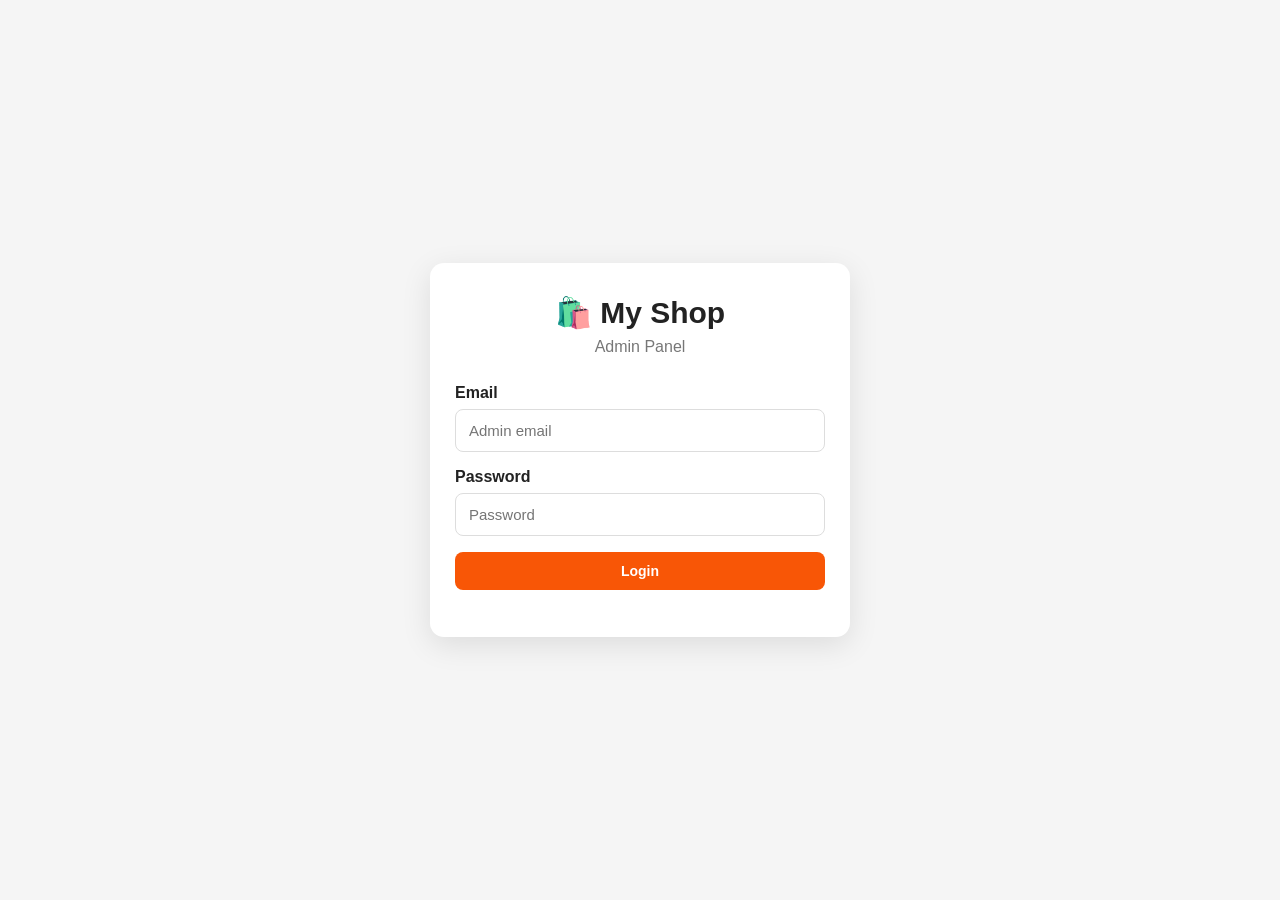
==== admin.html @ db5366f2 "Update admin.html" ====
<!DOCTYPE html>
<html lang="bn">
<head>
  <meta charset="UTF-8">

  <meta
    name="viewport"
    content="width=device-width, initial-scale=1.0"
  >

  <title>My Shop — Admin Panel</title>

  <link rel="stylesheet" href="style.css">

  <style>
    /* =====================================================
       ADMIN PANEL
       ===================================================== */

    body.admin-page {
      background: #f5f5f5;
      margin: 0;
    }

    .admin-login {
      min-height: 100vh;
      display: flex;
      align-items: center;
      justify-content: center;
      padding: 20px;
      background: #f5f5f5;
    }

    .login-card {
      width: 100%;
      max-width: 420px;
      background: #fff;
      border-radius: 14px;
      padding: 32px 25px;
      box-shadow: 0 8px 30px rgba(0,0,0,.10);
    }

    .login-logo {
      text-align: center;
      font-size: 30px;
      font-weight: 800;
      margin-bottom: 8px;
    }

    .login-subtitle {
      text-align: center;
      color: #777;
      margin-bottom: 28px;
    }

    .admin-field {
      margin-bottom: 16px;
    }

    .admin-field label {
      display: block;
      font-weight: 600;
      margin-bottom: 7px;
    }

    .admin-field input,
    .admin-field textarea,
    .admin-field select {
      width: 100%;
      box-sizing: border-box;
      padding: 12px 13px;
      border: 1px solid #ddd;
      border-radius: 8px;
      font-size: 15px;
      outline: none;
      background: #fff;
    }

    .admin-field textarea {
      min-height: 100px;
      resize: vertical;
    }

    .admin-field input:focus,
    .admin-field textarea:focus,
    .admin-field select:focus {
      border-color: #f85606;
    }

    .admin-btn {
      border: 0;
      border-radius: 8px;
      padding: 11px 17px;
      cursor: pointer;
      font-size: 14px;
      font-weight: 700;
    }

    .admin-btn-primary {
      background: #f85606;
      color: #fff;
    }

    .admin-btn-primary:hover {
      background: #df4900;
    }

    .admin-btn-secondary {
      background: #eee;
      color: #333;
    }

    .admin-btn-danger {
      background: #ffe5e5;
      color: #d00;
    }

    .admin-btn-success {
      background: #e4f8e8;
      color: #16843a;
    }

    .login-message {
      margin-top: 15px;
      text-align: center;
      color: #d00;
      font-size: 14px;
    }

    /* Dashboard */

    .admin-dashboard {
      display: none;
      min-height: 100vh;
    }

    .admin-header {
      height: 64px;
      background: #fff;
      border-bottom: 1px solid #e8e8e8;
      display: flex;
      align-items: center;
      justify-content: space-between;
      padding: 0 22px;
      position: sticky;
      top: 0;
      z-index: 100;
    }

    .admin-brand {
      font-size: 22px;
      font-weight: 800;
    }

    .admin-header-right {
      display: flex;
      align-items: center;
      gap: 12px;
    }

    .admin-user-email {
      font-size: 13px;
      color: #777;
    }

    .admin-layout {
      display: flex;
      min-height: calc(100vh - 64px);
    }

    .admin-sidebar {
      width: 235px;
      background: #fff;
      border-right: 1px solid #e8e8e8;
      padding: 18px 12px;
      box-sizing: border-box;
      flex-shrink: 0;
    }

    .admin-nav-btn {
      width: 100%;
      border: 0;
      background: transparent;
      text-align: left;
      padding: 13px 14px;
      border-radius: 8px;
      cursor: pointer;
      margin-bottom: 5px;
      font-size: 14px;
      font-weight: 600;
      color: #444;
    }

    .admin-nav-btn:hover,
    .admin-nav-btn.active {
      background: #fff1e9;
      color: #f85606;
    }

    .admin-main {
      flex: 1;
      padding: 24px;
      min-width: 0;
    }

    .admin-section {
      display: none;
    }

    .admin-section.active {
      display: block;
    }

    .admin-page-title {
      margin: 0 0 5px;
      font-size: 25px;
    }

    .admin-page-subtitle {
      margin: 0 0 22px;
      color: #777;
      font-size: 14px;
    }

    /* Stats */

    .admin-stats {
      display: grid;
      grid-template-columns: repeat(4, 1fr);
      gap: 15px;
      margin-bottom: 25px;
    }

    .admin-stat {
      background: #fff;
      padding: 20px;
      border-radius: 12px;
      border: 1px solid #eee;
    }

    .admin-stat-label {
      color: #777;
      font-size: 13px;
      margin-bottom: 8px;
    }

    .admin-stat-value {
      font-size: 27px;
      font-weight: 800;
    }

    /* Cards */

    .admin-card {
      background: #fff;
      border-radius: 12px;
      border: 1px solid #eee;
      padding: 20px;
      margin-bottom: 20px;
    }

    .admin-card-title {
      margin: 0 0 18px;
      font-size: 18px;
    }

    /* Add Product */

    .product-form-grid {
      display: grid;
      grid-template-columns: 1fr 1fr;
      gap: 16px;
    }

    .full-field {
      grid-column: 1 / -1;
    }

    .image-preview {
      margin-top: 10px;
      width: 150px;
      height: 150px;
      border-radius: 10px;
      overflow: hidden;
      background: #f5f5f5;
      display: none;
    }

    .image-preview img {
      width: 100%;
      height: 100%;
      object-fit: cover;
    }

    /* Variants */

    .variants-header {
      display: flex;
      align-items: center;
      justify-content: space-between;
      gap: 10px;
      margin-bottom: 15px;
    }

    .variant-box {
      border: 1px solid #ddd;
      border-radius: 10px;
      padding: 16px;
      margin-bottom: 15px;
      background: #fafafa;
    }

    .variant-top {
      display: flex;
      align-items: center;
      justify-content: space-between;
      gap: 10px;
      margin-bottom: 15px;
    }

    .variant-title {
      font-weight: 800;
      font-size: 15px;
    }

    .variant-fields {
      display: grid;
      grid-template-columns: 1fr 1fr;
      gap: 12px;
    }

    .size-list {
      margin-top: 15px;
    }

    .size-row {
      display: grid;
      grid-template-columns: 1fr 1fr 1fr auto;
      gap: 8px;
      margin-bottom: 9px;
      align-items: center;
    }

    .size-row input {
      width: 100%;
      box-sizing: border-box;
      padding: 10px;
      border: 1px solid #ddd;
      border-radius: 7px;
      outline: none;
    }

    .add-size-btn {
      margin-top: 5px;
    }

    /* Products */

    .product-admin-list {
      display: grid;
      gap: 12px;
    }

    .admin-product-row {
      background: #fff;
      border: 1px solid #eee;
      border-radius: 10px;
      padding: 12px;
      display: flex;
      align-items: center;
      gap: 14px;
    }

    .admin-product-image {
      width: 72px;
      height: 72px;
      border-radius: 8px;
      object-fit: cover;
      background: #f5f5f5;
      flex-shrink: 0;
    }

    .admin-product-info {
      flex: 1;
      min-width: 0;
    }

    .admin-product-name {
      font-weight: 700;
      margin-bottom: 5px;
    }

    .admin-product-meta {
      color: #777;
      font-size: 13px;
      line-height: 1.6;
    }

    .admin-product-actions {
      display: flex;
      gap: 7px;
      flex-wrap: wrap;
    }

    /* Orders */

    .order-filter-bar {
      display: flex;
      gap: 8px;
      flex-wrap: wrap;
      margin-bottom: 18px;
    }

    .order-filter-btn {
      border: 1px solid #ddd;
      background: #fff;
      border-radius: 20px;
      padding: 8px 15px;
      cursor: pointer;
      font-size: 13px;
      font-weight: 600;
    }

    .order-filter-btn.active {
      background: #f85606;
      color: #fff;
      border-color: #f85606;
    }

    .orders-list {
      display: grid;
      gap: 14px;
    }

    .order-card {
      background: #fff;
      border: 1px solid #eee;
      border-radius: 12px;
      padding: 18px;
    }

    .order-card-top {
      display: flex;
      align-items: flex-start;
      justify-content: space-between;
      gap: 15px;
      margin-bottom: 12px;
    }

    .order-id {
      font-weight: 800;
    }

    .order-date {
      color: #888;
      font-size: 12px;
      margin-top: 4px;
    }

    .order-status {
      border-radius: 20px;
      padding: 6px 10px;
      font-size: 12px;
      font-weight: 700;
    }

    .order-status.pending {
      background: #fff3cd;
      color: #856404;
    }

    .order-status.completed {
      background: #dff6e5;
      color: #18783b;
    }

    .order-grid {
      display: grid;
      grid-template-columns: repeat(2, 1fr);
      gap: 8px 20px;
      font-size: 14px;
    }

    .order-field strong {
      display: inline-block;
      min-width: 95px;
    }

    .order-bottom {
      margin-top: 15px;
      padding-top: 13px;
      border-top: 1px solid #eee;
      display: flex;
      align-items: center;
      justify-content: space-between;
      gap: 10px;
    }

    .order-total {
      font-size: 18px;
      font-weight: 800;
    }

    /* Empty / Loading */

    .admin-empty,
    .admin-loading {
      text-align: center;
      padding: 35px 15px;
      color: #777;
    }

    .admin-alert {
      padding: 12px 14px;
      border-radius: 8px;
      margin-bottom: 15px;
      font-size: 14px;
      display: none;
    }

    .admin-alert.success {
      background: #e7f7eb;
      color: #176d32;
    }

    .admin-alert.error {
      background: #ffe8e8;
      color: #a00000;
    }

    /* Mobile */

    @media (max-width: 900px) {

      .admin-stats {
        grid-template-columns: repeat(2, 1fr);
      }

      .admin-sidebar {
        width: 190px;
      }

      .product-form-grid {
        grid-template-columns: 1fr;
      }

      .full-field {
        grid-column: auto;
      }

      .size-row {
        grid-template-columns: 1fr 1fr;
      }

    }

    @media (max-width: 650px) {

      .admin-header {
        padding: 0 13px;
      }

      .admin-brand {
        font-size: 18px;
      }

      .admin-user-email {
        display: none;
      }

      .admin-layout {
        display: block;
      }

      .admin-sidebar {
        width: 100%;
        border-right: 0;
        border-bottom: 1px solid #eee;
        padding: 8px;
        display: flex;
        overflow-x: auto;
        gap: 5px;
      }

      .admin-nav-btn {
        width: auto;
        white-space: nowrap;
        margin: 0;
      }

      .admin-main {
        padding: 15px;
      }

      .admin-stats {
        grid-template-columns: 1fr 1fr;
        gap: 9px;
      }

      .admin-stat {
        padding: 14px;
      }

      .admin-stat-value {
        font-size: 22px;
      }

      .admin-product-row {
        align-items: flex-start;
        flex-wrap: wrap;
      }

      .admin-product-actions {
        width: 100%;
      }

      .order-grid {
        grid-template-columns: 1fr;
      }

      .order-card-top {
        flex-direction: column;
      }

      .variant-fields {
        grid-template-columns: 1fr;
      }

      .size-row {
        grid-template-columns: 1fr 1fr;
      }

      .size-row button {
        grid-column: 1 / -1;
      }

    }
  </style>
</head>

<body class="admin-page">

  <!-- =====================================================
       LOGIN
       ===================================================== -->

  <section id="adminLogin" class="admin-login">

    <div class="login-card">

      <div class="login-logo">
        🛍️ My Shop
      </div>

      <div class="login-subtitle">
        Admin Panel
      </div>

      <form id="loginForm">

        <div class="admin-field">
          <label for="loginEmail">
            Email
          </label>

          <input
            type="email"
            id="loginEmail"
            placeholder="Admin email"
            required
            autocomplete="email"
          >
        </div>

        <div class="admin-field">
          <label for="loginPassword">
            Password
          </label>

          <input
            type="password"
            id="loginPassword"
            placeholder="Password"
            required
            autocomplete="current-password"
          >
        </div>

        <button
          type="submit"
          class="admin-btn admin-btn-primary"
          style="width:100%;"
          id="loginButton"
        >
          Login
        </button>

      </form>

      <div
        id="loginMessage"
        class="login-message"
      ></div>

    </div>

  </section>


  <!-- =====================================================
       ADMIN DASHBOARD
       ===================================================== -->

  <section
    id="adminDashboard"
    class="admin-dashboard"
  >

    <!-- Header -->

    <header class="admin-header">

      <div class="admin-brand">
        🛍️ My Shop Admin
      </div>

      <div class="admin-header-right">

        <span
          id="adminUserEmail"
          class="admin-user-email"
        ></span>

        <button
          id="logoutButton"
          class="admin-btn admin-btn-secondary"
        >
          Logout
        </button>

      </div>

    </header>


    <div class="admin-layout">

      <!-- Sidebar -->

      <aside class="admin-sidebar">

        <button
          class="admin-nav-btn active"
          data-section="dashboardSection"
        >
          📊 Dashboard
        </button>

        <button
          class="admin-nav-btn"
          data-section="addProductSection"
        >
          ➕ Add Product
        </button>

        <button
          class="admin-nav-btn"
          data-section="productsSectionAdmin"
        >
          📦 Products
        </button>

        <button
          class="admin-nav-btn"
          data-section="ordersSectionAdmin"
        >
          🛒 Orders
        </button>

      </aside>


      <!-- Main -->

      <main class="admin-main">

        <!-- =================================================
             DASHBOARD
             ================================================= -->

        <section
          id="dashboardSection"
          class="admin-section active"
        >

          <h1 class="admin-page-title">
            Dashboard
          </h1>

          <p class="admin-page-subtitle">
            আপনার shop-এর overview
          </p>


          <div class="admin-stats">

            <div class="admin-stat">

              <div class="admin-stat-label">
                Total Products
              </div>

              <div
                id="statProducts"
                class="admin-stat-value"
              >
                0
              </div>

            </div>


            <div class="admin-stat">

              <div class="admin-stat-label">
                Total Stock
              </div>

              <div
                id="statStock"
                class="admin-stat-value"
              >
                0
              </div>

            </div>


            <div class="admin-stat">

              <div class="admin-stat-label">
                Pending Orders
              </div>

              <div
                id="statPendingOrders"
                class="admin-stat-value"
              >
                0
              </div>

            </div>


            <div class="admin-stat">

              <div class="admin-stat-label">
                Completed Orders
              </div>

              <div
                id="statCompletedOrders"
                class="admin-stat-value"
              >
                0
              </div>

            </div>

          </div>


          <div class="admin-card">

            <h2 class="admin-card-title">
              Quick Actions
            </h2>

            <div style="display:flex;gap:10px;flex-wrap:wrap;">

              <button
                class="admin-btn admin-btn-primary"
                data-open-section="addProductSection"
              >
                ➕ Add New Product
              </button>

              <button
                class="admin-btn admin-btn-secondary"
                data-open-section="ordersSectionAdmin"
              >
                🛒 View Orders
              </button>

              <button
                class="admin-btn admin-btn-secondary"
                data-open-section="productsSectionAdmin"
              >
                📦 View Products
              </button>

            </div>

          </div>

        </section>


        <!-- =================================================
             ADD PRODUCT
             ================================================= -->

        <section
          id="addProductSection"
          class="admin-section"
        >

          <h1 class="admin-page-title">
            Add New Product
          </h1>

          <p class="admin-page-subtitle">
            নতুন product, variant, size, price এবং stock যোগ করুন
          </p>


          <div
            id="productFormAlert"
            class="admin-alert"
          ></div>


          <form id="productForm">

            <div class="admin-card">

              <h2 class="admin-card-title">
                Product Information
              </h2>

              <div class="product-form-grid">

                <div class="admin-field">

                  <label for="productNameAdmin">
                    Product Name *
                  </label>

                  <input
                    type="text"
                    id="productNameAdmin"
                    placeholder="যেমন: Premium T-Shirt"
                    required
                  >

                </div>


                <div class="admin-field">

                  <label for="basePriceAdmin">
                    Base Price
                  </label>

                  <input
                    type="number"
                    id="basePriceAdmin"
                    min="0"
                    step="0.01"
                    placeholder="যেমন: 500"
                  >

                </div>


                <div class="admin-field full-field">

                  <label for="descriptionAdmin">
                    Description
                  </label>

                  <textarea
                    id="descriptionAdmin"
                    placeholder="Product সম্পর্কে বিস্তারিত লিখুন..."
                  ></textarea>

                </div>


                <div class="admin-field full-field">

                  <label for="mainImageAdmin">
                    Main Product Image *
                  </label>

                  <input
                    type="file"
                    id="mainImageAdmin"
                    accept="image/*"
                    required
                  >

                  <div
                    id="mainImagePreview"
                    class="image-preview"
                  >
                    <img
                      id="mainImagePreviewImg"
                      src=""
                      alt="Preview"
                    >
                  </div>

                </div>

              </div>

            </div>


            <!-- Variants -->

            <div class="admin-card">

              <div class="variants-header">

                <h2 class="admin-card-title" style="margin:0;">
                  Product Variants
                </h2>

                <button
                  type="button"
                  id="addVariantButton"
                  class="admin-btn admin-btn-primary"
                >
                  + Add Variant
                </button>

              </div>

              <div
                id="variantsContainer"
              ></div>

            </div>


            <!-- Save -->

            <div class="admin-card">

              <div
                style="
                  display:flex;
                  justify-content:flex-end;
                  gap:10px;
                  flex-wrap:wrap;
                "
              >

                <button
                  type="button"
                  id="resetProductButton"
                  class="admin-btn admin-btn-secondary"
                >
                  Reset
                </button>

                <button
                  type="submit"
                  id="saveProductButton"
                  class="admin-btn admin-btn-primary"
                >
                  💾 Save Product
                </button>

              </div>

            </div>

          </form>

        </section>


        <!-- =================================================
             PRODUCTS
             ================================================= -->

        <section
          id="productsSectionAdmin"
          class="admin-section"
        >

          <h1 class="admin-page-title">
            Products
          </h1>

          <p class="admin-page-subtitle">
            আপনার সব product এবং stock
          </p>


          <div class="admin-card">

            <div
              id="adminProductsList"
              class="product-admin-list"
            >
              <div class="admin-loading">
                Loading products...
              </div>
            </div>

          </div>

        </section>


        <!-- =================================================
             ORDERS
             ================================================= -->

        <section
          id="ordersSectionAdmin"
          class="admin-section"
        >

          <h1 class="admin-page-title">
            Orders
          </h1>

          <p class="admin-page-subtitle">
            Customer orders manage করুন
          </p>


          <div class="order-filter-bar">

            <button
              class="order-filter-btn active"
              data-order-filter="all"
            >
              All
            </button>

            <button
              class="order-filter-btn"
              data-order-filter="pending"
            >
              ⏳ Pending
            </button>

            <button
              class="order-filter-btn"
              data-order-filter="completed"
            >
              ✅ Completed
            </button>

          </div>


          <div
            id="adminOrdersList"
            class="orders-list"
          >
            <div class="admin-loading">
              Loading orders...
            </div>
          </div>

        </section>

      </main>

    </div>

  </section>


  <!-- =====================================================
       SUPABASE
       ===================================================== -->

  <script src="https://cdn.jsdelivr.net/npm/@supabase/supabase-js@2"></script>

  <script src="config.js"></script>

  <script src="admin.js"></script>

</body>
</html>
---- style.css ----
* {
  margin: 0;
  padding: 0;
  box-sizing: border-box;
}

:root {
  --primary: #f85606;
  --primary-dark: #d94300;
  --orange-light: #fff1e8;
  --text: #222;
  --muted: #757575;
  --border: #e5e5e5;
  --bg: #f5f5f5;
  --white: #fff;
  --green: #00a650;
}

html {
  scroll-behavior: smooth;
}

body {
  font-family: Arial, Helvetica, sans-serif;
  background: var(--bg);
  color: var(--text);
  padding-bottom: 0;
}

button,
input,
textarea {
  font-family: inherit;
}

button {
  cursor: pointer;
}

a {
  color: inherit;
  text-decoration: none;
}

.container {
  width: min(1200px, calc(100% - 30px));
  margin: 0 auto;
}

/* =========================================
   TOP BAR
========================================= */

.top-bar {
  background: #f85606;
  color: #fff;
  font-size: 12px;
}

.top-bar-inner {
  min-height: 32px;
  display: flex;
  align-items: center;
  justify-content: space-between;
  gap: 15px;
}

.top-links {
  display: flex;
  align-items: center;
  gap: 22px;
}

.top-links a {
  opacity: .95;
}

.top-links a:hover {
  text-decoration: underline;
}

.top-right {
  opacity: .95;
}

/* =========================================
   MAIN HEADER
========================================= */

.main-header {
  background: var(--primary);
  color: #fff;
  padding: 14px 0;
}

.header-inner {
  display: grid;
  grid-template-columns: 190px 1fr 65px;
  align-items: center;
  gap: 20px;
}

.logo {
  display: flex;
  align-items: center;
  gap: 9px;
  color: #fff;
}

.logo-icon {
  font-size: 30px;
}

.logo-text {
  font-size: 25px;
  font-weight: 800;
  letter-spacing: -.5px;
}

.search-box {
  height: 46px;
  background: #fff;
  border-radius: 4px;
  display: flex;
  overflow: hidden;
  box-shadow: 0 1px 3px rgba(0,0,0,.15);
}

.search-box input {
  flex: 1;
  border: 0;
  outline: 0;
  padding: 0 17px;
  font-size: 14px;
  color: #333;
}

.search-box input::placeholder {
  color: #aaa;
}

.search-box button {
  width: 55px;
  border: 0;
  background: #ffe1d2;
  color: var(--primary);
  font-size: 19px;
}

.cart-button {
  position: relative;
  border: 0;
  background: transparent;
  color: #fff;
  width: 50px;
  height: 50px;
  font-size: 27px;
}

.cart-count {
  position: absolute;
  top: 1px;
  right: 0;
  min-width: 19px;
  height: 19px;
  padding: 0 5px;
  background: #fff;
  color: var(--primary);
  border-radius: 20px;
  font-size: 11px;
  font-weight: 800;
  display: flex;
  align-items: center;
  justify-content: center;
}

/* =========================================
   CATEGORY NAV
========================================= */

.category-nav {
  background: #fff;
  border-bottom: 1px solid var(--border);
}

.category-nav-inner {
  min-height: 44px;
  display: flex;
  align-items: center;
  gap: 25px;
}

.category-menu-button {
  border: 0;
  background: transparent;
  color: #333;
  font-weight: 700;
  display: flex;
  align-items: center;
  gap: 8px;
}

.category-list {
  display: flex;
  align-items: center;
  gap: 25px;
  overflow-x: auto;
  white-space: nowrap;
}

.category-list::-webkit-scrollbar {
  display: none;
}

.category-list a {
  color: #555;
  font-size: 13px;
}

.category-list a:hover {
  color: var(--primary);
}

/* =========================================
   HERO
========================================= */

.hero-section {
  padding: 18px 0 5px;
}

.hero-grid {
  display: grid;
  grid-template-columns: 225px 1fr;
  gap: 15px;
}

.hero-categories {
  background: #fff;
  border-radius: 3px;
  overflow: hidden;
}

.hero-categories-title {
  padding: 14px 16px;
  font-size: 15px;
  font-weight: 700;
  border-bottom: 1px solid var(--border);
}

.hero-category-list {
  padding: 5px 0;
}

.hero-category-item {
  display: block;
  padding: 9px 16px;
  font-size: 13px;
  color: #555;
}

.hero-category-item:hover {
  color: var(--primary);
  background: #fff5f0;
}

.hero-banner {
  min-height: 300px;
  border-radius: 4px;
  overflow: hidden;
  background:
    linear-gradient(115deg, #ff7a18, #f85606 50%, #ffb347);
  color: #fff;
  display: flex;
  align-items: center;
  justify-content: space-between;
  padding: 40px 65px;
  position: relative;
}

.hero-banner-content {
  position: relative;
  z-index: 2;
}

.banner-small-text {
  display: block;
  font-size: 18px;
  margin-bottom: 8px;
  opacity: .9;
}

.hero-banner h1 {
  font-size: 52px;
  line-height: 1;
  margin-bottom: 13px;
}

.hero-banner p {
  font-size: 18px;
  margin-bottom: 25px;
}

.shop-now-button {
  border: 0;
  background: #fff;
  color: var(--primary);
  padding: 12px 25px;
  border-radius: 3px;
  font-weight: 800;
}

.shop-now-button:hover {
  background: #fff5ef;
}

.hero-decoration {
  font-size: 130px;
  opacity: .95;
  transform: rotate(-8deg);
  user-select: none;
}

/* =========================================
   SECTIONS
========================================= */

.section {
  padding: 20px 0;
}

.section-header {
  background: #fff;
  min-height: 55px;
  padding: 0 18px;
  display: flex;
  align-items: center;
  justify-content: space-between;
  margin-bottom: 12px;
}

.section-title-wrap {
  display: flex;
  align-items: center;
  gap: 10px;
}

.section-accent {
  width: 4px;
  height: 23px;
  background: var(--primary);
  border-radius: 3px;
}

.section-header h2 {
  font-size: 21px;
  font-weight: 600;
}

.view-all {
  color: var(--primary);
  font-size: 13px;
  font-weight: 600;
}

/* =========================================
   FLASH SALE
========================================= */

.flash-sale-products {
  display: grid;
  grid-template-columns: repeat(5, 1fr);
  gap: 10px;
}

.flash-sale-products .product-card {
  min-width: 0;
}

/* =========================================
   CATEGORY CARDS
========================================= */

.category-cards {
  display: grid;
  grid-template-columns: repeat(8, 1fr);
  background: #fff;
  border: 1px solid var(--border);
}

.category-card {
  min-height: 115px;
  border-right: 1px solid var(--border);
  border-bottom: 1px solid var(--border);
  background: #fff;
  display: flex;
  flex-direction: column;
  align-items: center;
  justify-content: center;
  padding: 10px;
  text-align: center;
  transition: .15s;
}

.category-card:hover {
  box-shadow: inset 0 0 0 1px var(--primary);
  color: var(--primary);
}

.category-card-icon {
  width: 58px;
  height: 58px;
  border-radius: 50%;
  background: var(--orange-light);
  display: flex;
  align-items: center;
  justify-content: center;
  font-size: 27px;
  margin-bottom: 9px;
}

.category-card span {
  font-size: 12px;
}

/* =========================================
   PRODUCTS
========================================= */

.products-section {
  padding-bottom: 60px;
}

.search-result-info {
  color: var(--muted);
  font-size: 13px;
  margin: -3px 0 10px;
}

.product-grid {
  display: grid;
  grid-template-columns: repeat(5, 1fr);
  gap: 10px;
}

.product-card {
  background: #fff;
  min-width: 0;
  overflow: hidden;
  transition: .18s;
  border: 1px solid transparent;
}

.product-card:hover {
  transform: translateY(-2px);
  border-color: #ddd;
  box-shadow: 0 3px 12px rgba(0,0,0,.08);
}

.product-image-wrap {
  position: relative;
  width: 100%;
  aspect-ratio: 1 / 1;
  background: #f7f7f7;
}

.product-image {
  width: 100%;
  height: 100%;
  object-fit: cover;
  display: block;
}

.product-badge {
  position: absolute;
  left: 7px;
  top: 7px;
  background: var(--primary);
  color: #fff;
  padding: 3px 6px;
  border-radius: 2px;
  font-size: 10px;
  font-weight: 700;
}

.product-content {
  padding: 10px;
}

.product-name {
  font-size: 13px;
  line-height: 1.45;
  height: 38px;
  overflow: hidden;
  margin-bottom: 6px;
}

.product-price {
  color: var(--primary);
  font-size: 18px;
  font-weight: 700;
  margin-bottom: 4px;
}

.product-old-price {
  color: #999;
  font-size: 11px;
  text-decoration: line-through;
  margin-left: 5px;
}

.product-meta {
  display: flex;
  justify-content: space-between;
  align-items: center;
  color: #999;
  font-size: 11px;
  margin-bottom: 8px;
}

.product-rating {
  color: #f5a623;
}

.product-stock {
  color: var(--green);
}

.product-actions {
  display: flex;
  gap: 6px;
}

.product-actions button {
  flex: 1;
  min-height: 35px;
  border-radius: 3px;
  font-size: 11px;
  font-weight: 700;
}

.buy-now-button {
  border: 1px solid var(--primary);
  background: var(--primary);
  color: #fff;
}

.buy-now-button:hover {
  background: var(--primary-dark);
}

.add-cart-button {
  border: 1px solid var(--primary);
  background: #fff;
  color: var(--primary);
}

.add-cart-button:hover {
  background: var(--orange-light);
}

.product-variants {
  margin-top: 8px;
}

.variant-label {
  font-size: 11px;
  color: #666;
  margin-bottom: 5px;
}

.variant-buttons {
  display: flex;
  flex-wrap: wrap;
  gap: 5px;
}

.variant-size-button {
  border: 1px solid #ddd;
  background: #fff;
  padding: 5px 7px;
  border-radius: 3px;
  font-size: 10px;
}

.variant-size-button:hover {
  border-color: var(--primary);
  color: var(--primary);
}

.variant-size-button.out-of-stock {
  color: #aaa;
  background: #f5f5f5;
  text-decoration: line-through;
  cursor: not-allowed;
}

.loading-card {
  background: #fff;
  min-height: 160px;
  display: flex;
  align-items: center;
  justify-content: center;
  color: #999;
  grid-column: 1 / -1;
}

.no-products {
  background: #fff;
  text-align: center;
  padding: 60px 20px;
}

.no-products-icon {
  font-size: 55px;
  margin-bottom: 15px;
}

.no-products h3 {
  margin-bottom: 5px;
}

.no-products p {
  color: var(--muted);
  font-size: 13px;
}

/* =========================================
   MODAL
========================================= */

.modal {
  position: fixed;
  inset: 0;
  z-index: 2000;
  display: none;
  align-items: center;
  justify-content: center;
  padding: 20px;
}

.modal.active {
  display: flex;
}

.modal-overlay {
  position: absolute;
  inset: 0;
  background: rgba(0,0,0,.58);
}

.modal-content {
  position: relative;
  z-index: 2;
  width: min(520px, 100%);
  max-height: 92vh;
  overflow-y: auto;
  background: #fff;
  border-radius: 7px;
  padding: 25px;
  box-shadow: 0 15px 45px rgba(0,0,0,.2);
}

.modal-close {
  position: absolute;
  right: 13px;
  top: 12px;
  width: 34px;
  height: 34px;
  border: 0;
  background: #f5f5f5;
  border-radius: 50%;
  font-size: 23px;
  color: #555;
}

.modal-header {
  padding-right: 35px;
  margin-bottom: 17px;
}

.modal-label {
  font-size: 10px;
  color: var(--primary);
  font-weight: 800;
  letter-spacing: 1px;
}

.modal-header h2 {
  font-size: 22px;
  margin-top: 3px;
}

.selected-product {
  background: var(--orange-light);
  border-left: 3px solid var(--primary);
  padding: 12px;
  font-size: 13px;
  margin-bottom: 18px;
}

.form-group {
  margin-bottom: 13px;
}

.form-group label {
  display: block;
  font-size: 13px;
  font-weight: 700;
  margin-bottom: 6px;
}

.form-group input,
.form-group textarea {
  width: 100%;
  border: 1px solid #ddd;
  outline: none;
  border-radius: 3px;
  padding: 11px;
  font-size: 14px;
}

.form-group input:focus,
.form-group textarea:focus {
  border-color: var(--primary);
}

.form-group textarea {
  min-height: 75px;
  resize: vertical;
}

.order-summary {
  background: #fafafa;
  border: 1px solid #eee;
  padding: 13px;
  margin: 17px 0;
}

.summary-row {
  display: flex;
  justify-content: space-between;
  padding: 5px 0;
  font-size: 13px;
}

.summary-row.total-row {
  border-top: 1px solid #ddd;
  margin-top: 6px;
  padding-top: 10px;
  font-size: 16px;
}

.summary-row.total-row strong {
  color: var(--primary);
}

.order-message {
  display: none;
  padding: 10px;
  border-radius: 3px;
  font-size: 13px;
  margin-bottom: 10px;
}

.order-message.success {
  display: block;
  color: #087a3a;
  background: #e8f8ef;
}

.order-message.error {
  display: block;
  color: #b42318;
  background: #fff0ef;
}

.submit-order {
  width: 100%;
  border: 0;
  background: var(--primary);
  color: #fff;
  padding: 13px;
  border-radius: 3px;
  font-size: 15px;
  font-weight: 800;
}

.submit-order:hover {
  background: var(--primary-dark);
}

.submit-order:disabled {
  background: #aaa;
  cursor: not-allowed;
}

/* =========================================
   CART SIDEBAR
========================================= */

.cart-sidebar {
  position: fixed;
  top: 0;
  right: -420px;
  width: min(420px, 100%);
  height: 100vh;
  background: #fff;
  z-index: 3000;
  box-shadow: -5px 0 20px rgba(0,0,0,.15);
  display: flex;
  flex-direction: column;
  transition: right .25s ease;
}

.cart-sidebar.active {
  right: 0;
}

.cart-sidebar-header {
  height: 65px;
  padding: 0 18px;
  display: flex;
  align-items: center;
  justify-content: space-between;
  border-bottom: 1px solid #eee;
}

.cart-sidebar-header h2 {
  font-size: 20px;
}

.close-cart {
  border: 0;
  background: #f5f5f5;
  width: 34px;
  height: 34px;
  border-radius: 50%;
  font-size: 22px;
}

.cart-items {
  flex: 1;
  overflow-y: auto;
  padding: 15px;
}

.empty-cart {
  height: 100%;
  display: flex;
  flex-direction: column;
  align-items: center;
  justify-content: center;
  color: #999;
}

.empty-cart div {
  font-size: 55px;
  margin-bottom: 12px;
}

.empty-cart p {
  font-size: 14px;
}

.cart-item {
  display: flex;
  gap: 10px;
  padding: 12px 0;
  border-bottom: 1px solid #eee;
}

.cart-item-image {
  width: 70px;
  height: 70px;
  object-fit: cover;
  background: #f5f5f5;
}

.cart-item-info {
  flex: 1;
}

.cart-item-name {
  font-size: 13px;
  margin-bottom: 5px;
}

.cart-item-price {
  color: var(--primary);
  font-weight: 700;
  font-size: 14px;
}

.cart-item-quantity {
  font-size: 12px;
  color: #777;
}

.cart-footer {
  border-top: 1px solid #eee;
  padding: 17px;
}

.cart-total-row {
  display: flex;
  justify-content: space-between;
  margin-bottom: 12px;
  font-size: 17px;
}

.cart-total-row strong {
  color: var(--primary);
}

.checkout-button {
  width: 100%;
  border: 0;
  background: var(--primary);
  color: #fff;
  padding: 13px;
  border-radius: 3px;
  font-weight: 800;
}

.cart-overlay {
  position: fixed;
  inset: 0;
  background: rgba(0,0,0,.45);
  z-index: 2500;
  display: none;
}

.cart-overlay.active {
  display: block;
}

/* =========================================
   FOOTER
========================================= */

.site-footer {
  background: #2e2e2e;
  color: #ddd;
  padding-top: 35px;
}

.footer-grid {
  display: grid;
  grid-template-columns: 2fr 1fr 1fr;
  gap: 50px;
  padding-bottom: 30px;
}

.footer-logo {
  color: #fff;
  font-size: 22px;
  font-weight: 800;
  margin-bottom: 8px;
}

.footer-column p {
  color: #aaa;
  font-size: 13px;
}

.footer-column h3 {
  color: #fff;
  font-size: 15px;
  margin-bottom: 12px;
}

.footer-column a {
  display: block;
  color: #aaa;
  font-size: 13px;
  margin-bottom: 8px;
}

.footer-column a:hover {
  color: #fff;
}

.footer-bottom {
  border-top: 1px solid #444;
  padding: 15px;
  text-align: center;
  color: #888;
  font-size: 12px;
}

/* =========================================
   MOBILE BOTTOM NAV
========================================= */

.mobile-bottom-nav {
  display: none;
}

/* =========================================
   RESPONSIVE
========================================= */

@media (max-width: 1050px) {

  .product-grid,
  .flash-sale-products {
    grid-template-columns: repeat(4, 1fr);
  }

  .category-cards {
    grid-template-columns: repeat(6, 1fr);
  }

  .header-inner {
    grid-template-columns: 165px 1fr 55px;
  }

  .logo-text {
    font-size: 21px;
  }
}

@media (max-width: 800px) {

  .top-bar {
    display: none;
  }

  .header-inner {
    grid-template-columns: 1fr 50px;
    gap: 10px;
  }

  .logo {
    display: none;
  }

  .search-box {
    height: 43px;
  }

  .category-nav {
    display: none;
  }

  .hero-grid {
    grid-template-columns: 1fr;
  }

  .hero-categories {
    display: none;
  }

  .hero-banner {
    min-height: 235px;
    padding: 30px;
  }

  .hero-banner h1 {
    font-size: 40px;
  }

  .hero-banner p {
    font-size: 15px;
  }

  .hero-decoration {
    font-size: 85px;
  }

  .product-grid,
  .flash-sale-products {
    grid-template-columns: repeat(3, 1fr);
  }

  .category-cards {
    grid-template-columns: repeat(4, 1fr);
  }

  .footer-grid {
    grid-template-columns: 1fr 1fr;
    gap: 25px;
  }

  .mobile-bottom-nav {
    position: fixed;
    display: grid;
    grid-template-columns: repeat(4, 1fr);
    left: 0;
    right: 0;
    bottom: 0;
    height: 60px;
    background: #fff;
    border-top: 1px solid #ddd;
    z-index: 1500;
  }

  .mobile-nav-item {
    border: 0;
    background: #fff;
    color: #777;
    display: flex;
    flex-direction: column;
    align-items: center;
    justify-content: center;
    gap: 2px;
    font-size: 20px;
  }

  .mobile-nav-item small {
    font-size: 10px;
  }

  .mobile-nav-item.active {
    color: var(--primary);
  }

  .mobile-cart-icon {
    position: relative;
  }

  .mobile-cart-icon b {
    position: absolute;
    right: -8px;
    top: -5px;
    background: var(--primary);
    color: #fff;
    border-radius: 20px;
    font-size: 8px;
    min-width: 15px;
    height: 15px;
    display: flex;
    align-items: center;
    justify-content: center;
  }

  body {
    padding-bottom: 60px;
  }
}

@media (max-width: 550px) {

  .container {
    width: calc(100% - 20px);
  }

  .main-header {
    padding: 9px 0;
  }

  .search-box button {
    width: 48px;
  }

  .hero-section {
    padding-top: 10px;
  }

  .hero-banner {
    min-height: 200px;
    padding: 25px 20px;
  }

  .hero-banner h1 {
    font-size: 34px;
  }

  .hero-banner p {
    font-size: 13px;
  }

  .hero-decoration {
    font-size: 65px;
  }

  .section {
    padding: 12px 0;
  }

  .section-header {
    min-height: 48px;
    padding: 0 12px;
  }

  .section-header h2 {
    font-size: 18px;
  }

  .product-grid,
  .flash-sale-products {
    grid-template-columns: repeat(2, 1fr);
    gap: 7px;
  }

  .category-cards {
    grid-template-columns: repeat(4, 1fr);
  }

  .category-card {
    min-height: 95px;
  }

  .category-card-icon {
    width: 45px;
    height: 45px;
    font-size: 21px;
  }

  .category-card span {
    font-size: 10px;
  }

  .product-content {
    padding: 8px;
  }

  .product-name {
    font-size: 12px;
  }

  .product-price {
    font-size: 16px;
  }

  .product-actions {
    flex-direction: column;
  }

  .product-actions button {
    min-height: 32px;
  }

  .footer-grid {
    grid-template-columns: 1fr;
  }

  .modal {
    padding: 8px;
  }

  .modal-content {
    padding: 20px 15px;
  }
}
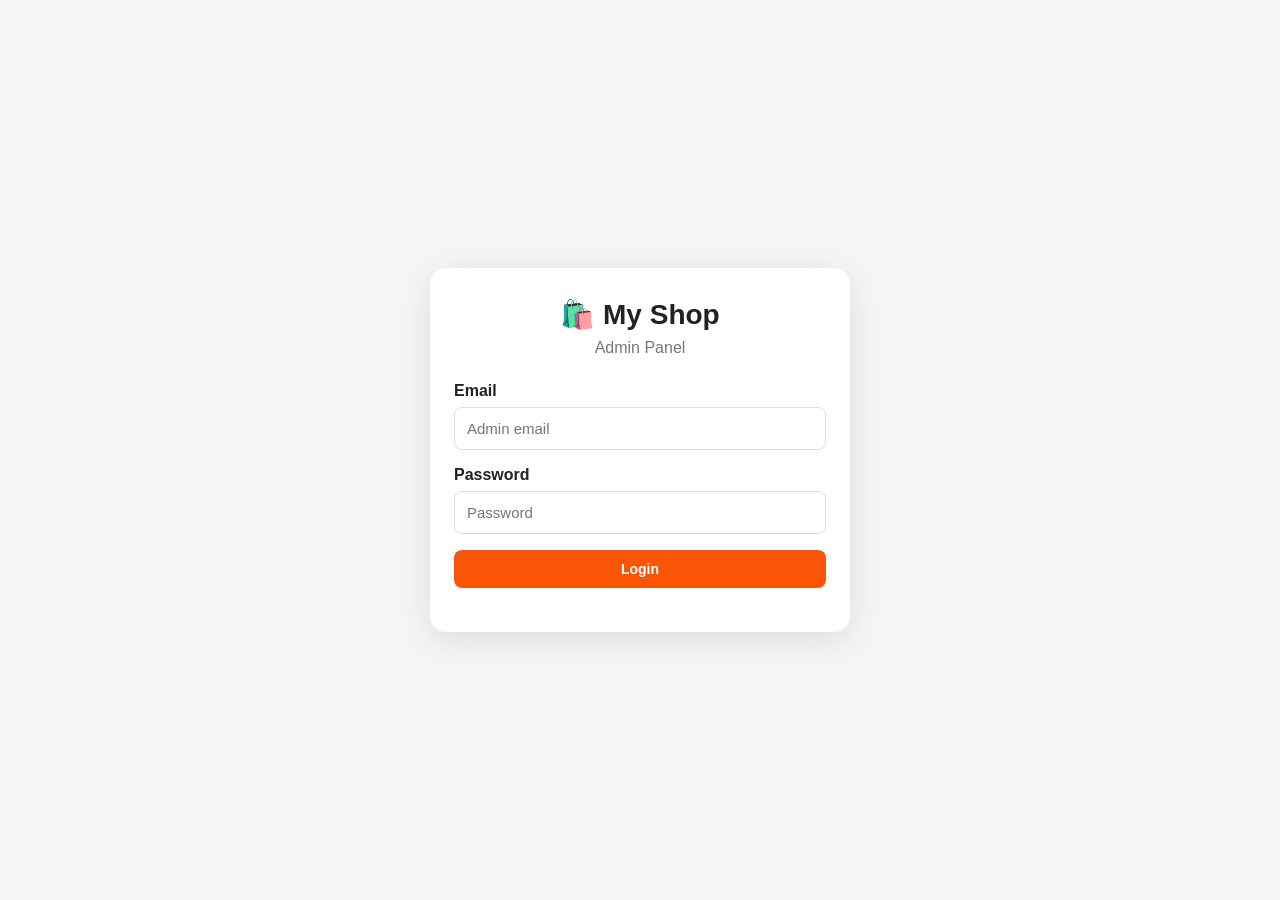
==== commit c18400c7: "Update admin.html" ====
--- a/admin.html
+++ b/admin.html
@@ -1,1193 +1,1399 @@
 <!DOCTYPE html>
 <html lang="bn">
+
 <head>
-  <meta charset="UTF-8">
-
-  <meta
-    name="viewport"
-    content="width=device-width, initial-scale=1.0"
-  >
-
-  <title>My Shop — Admin Panel</title>
-
-  <link rel="stylesheet" href="style.css">
-
-  <style>
-    /* =====================================================
-       ADMIN PANEL
-       ===================================================== */
-
-    body.admin-page {
-      background: #f5f5f5;
-      margin: 0;
-    }
-
-    .admin-login {
-      min-height: 100vh;
-      display: flex;
-      align-items: center;
-      justify-content: center;
-      padding: 20px;
-      background: #f5f5f5;
-    }
-
-    .login-card {
-      width: 100%;
-      max-width: 420px;
-      background: #fff;
-      border-radius: 14px;
-      padding: 32px 25px;
-      box-shadow: 0 8px 30px rgba(0,0,0,.10);
-    }
-
-    .login-logo {
-      text-align: center;
-      font-size: 30px;
-      font-weight: 800;
-      margin-bottom: 8px;
-    }
-
-    .login-subtitle {
-      text-align: center;
-      color: #777;
-      margin-bottom: 28px;
-    }
-
-    .admin-field {
-      margin-bottom: 16px;
-    }
-
-    .admin-field label {
-      display: block;
-      font-weight: 600;
-      margin-bottom: 7px;
-    }
-
-    .admin-field input,
-    .admin-field textarea,
-    .admin-field select {
-      width: 100%;
-      box-sizing: border-box;
-      padding: 12px 13px;
-      border: 1px solid #ddd;
-      border-radius: 8px;
-      font-size: 15px;
-      outline: none;
-      background: #fff;
-    }
-
-    .admin-field textarea {
-      min-height: 100px;
-      resize: vertical;
-    }
-
-    .admin-field input:focus,
-    .admin-field textarea:focus,
-    .admin-field select:focus {
-      border-color: #f85606;
-    }
-
-    .admin-btn {
-      border: 0;
-      border-radius: 8px;
-      padding: 11px 17px;
-      cursor: pointer;
-      font-size: 14px;
-      font-weight: 700;
-    }
-
-    .admin-btn-primary {
-      background: #f85606;
-      color: #fff;
-    }
-
-    .admin-btn-primary:hover {
-      background: #df4900;
-    }
-
-    .admin-btn-secondary {
-      background: #eee;
-      color: #333;
-    }
-
-    .admin-btn-danger {
-      background: #ffe5e5;
-      color: #d00;
-    }
-
-    .admin-btn-success {
-      background: #e4f8e8;
-      color: #16843a;
-    }
-
-    .login-message {
-      margin-top: 15px;
-      text-align: center;
-      color: #d00;
-      font-size: 14px;
-    }
-
-    /* Dashboard */
-
-    .admin-dashboard {
-      display: none;
-      min-height: 100vh;
-    }
-
-    .admin-header {
-      height: 64px;
-      background: #fff;
-      border-bottom: 1px solid #e8e8e8;
-      display: flex;
-      align-items: center;
-      justify-content: space-between;
-      padding: 0 22px;
-      position: sticky;
-      top: 0;
-      z-index: 100;
-    }
-
-    .admin-brand {
-      font-size: 22px;
-      font-weight: 800;
-    }
-
-    .admin-header-right {
-      display: flex;
-      align-items: center;
-      gap: 12px;
-    }
-
-    .admin-user-email {
-      font-size: 13px;
-      color: #777;
-    }
-
-    .admin-layout {
-      display: flex;
-      min-height: calc(100vh - 64px);
-    }
-
-    .admin-sidebar {
-      width: 235px;
-      background: #fff;
-      border-right: 1px solid #e8e8e8;
-      padding: 18px 12px;
-      box-sizing: border-box;
-      flex-shrink: 0;
-    }
-
-    .admin-nav-btn {
-      width: 100%;
-      border: 0;
-      background: transparent;
-      text-align: left;
-      padding: 13px 14px;
-      border-radius: 8px;
-      cursor: pointer;
-      margin-bottom: 5px;
-      font-size: 14px;
-      font-weight: 600;
-      color: #444;
-    }
-
-    .admin-nav-btn:hover,
-    .admin-nav-btn.active {
-      background: #fff1e9;
-      color: #f85606;
-    }
-
-    .admin-main {
-      flex: 1;
-      padding: 24px;
-      min-width: 0;
-    }
-
-    .admin-section {
-      display: none;
-    }
-
-    .admin-section.active {
-      display: block;
-    }
-
-    .admin-page-title {
-      margin: 0 0 5px;
-      font-size: 25px;
-    }
-
-    .admin-page-subtitle {
-      margin: 0 0 22px;
-      color: #777;
-      font-size: 14px;
-    }
-
-    /* Stats */
-
-    .admin-stats {
-      display: grid;
-      grid-template-columns: repeat(4, 1fr);
-      gap: 15px;
-      margin-bottom: 25px;
-    }
-
-    .admin-stat {
-      background: #fff;
-      padding: 20px;
-      border-radius: 12px;
-      border: 1px solid #eee;
-    }
-
-    .admin-stat-label {
-      color: #777;
-      font-size: 13px;
-      margin-bottom: 8px;
-    }
-
-    .admin-stat-value {
-      font-size: 27px;
-      font-weight: 800;
-    }
-
-    /* Cards */
-
-    .admin-card {
-      background: #fff;
-      border-radius: 12px;
-      border: 1px solid #eee;
-      padding: 20px;
-      margin-bottom: 20px;
-    }
-
-    .admin-card-title {
-      margin: 0 0 18px;
-      font-size: 18px;
-    }
-
-    /* Add Product */
-
-    .product-form-grid {
-      display: grid;
-      grid-template-columns: 1fr 1fr;
-      gap: 16px;
-    }
-
-    .full-field {
-      grid-column: 1 / -1;
-    }
-
-    .image-preview {
-      margin-top: 10px;
-      width: 150px;
-      height: 150px;
-      border-radius: 10px;
-      overflow: hidden;
-      background: #f5f5f5;
-      display: none;
-    }
-
-    .image-preview img {
-      width: 100%;
-      height: 100%;
-      object-fit: cover;
-    }
-
-    /* Variants */
-
-    .variants-header {
-      display: flex;
-      align-items: center;
-      justify-content: space-between;
-      gap: 10px;
-      margin-bottom: 15px;
-    }
-
-    .variant-box {
-      border: 1px solid #ddd;
-      border-radius: 10px;
-      padding: 16px;
-      margin-bottom: 15px;
-      background: #fafafa;
-    }
-
-    .variant-top {
-      display: flex;
-      align-items: center;
-      justify-content: space-between;
-      gap: 10px;
-      margin-bottom: 15px;
-    }
-
-    .variant-title {
-      font-weight: 800;
-      font-size: 15px;
-    }
-
-    .variant-fields {
-      display: grid;
-      grid-template-columns: 1fr 1fr;
-      gap: 12px;
-    }
-
-    .size-list {
-      margin-top: 15px;
-    }
-
-    .size-row {
-      display: grid;
-      grid-template-columns: 1fr 1fr 1fr auto;
-      gap: 8px;
-      margin-bottom: 9px;
-      align-items: center;
-    }
-
-    .size-row input {
-      width: 100%;
-      box-sizing: border-box;
-      padding: 10px;
-      border: 1px solid #ddd;
-      border-radius: 7px;
-      outline: none;
-    }
-
-    .add-size-btn {
-      margin-top: 5px;
-    }
-
-    /* Products */
-
-    .product-admin-list {
-      display: grid;
-      gap: 12px;
-    }
-
-    .admin-product-row {
-      background: #fff;
-      border: 1px solid #eee;
-      border-radius: 10px;
-      padding: 12px;
-      display: flex;
-      align-items: center;
-      gap: 14px;
-    }
-
-    .admin-product-image {
-      width: 72px;
-      height: 72px;
-      border-radius: 8px;
-      object-fit: cover;
-      background: #f5f5f5;
-      flex-shrink: 0;
-    }
-
-    .admin-product-info {
-      flex: 1;
-      min-width: 0;
-    }
-
-    .admin-product-name {
-      font-weight: 700;
-      margin-bottom: 5px;
-    }
-
-    .admin-product-meta {
-      color: #777;
-      font-size: 13px;
-      line-height: 1.6;
-    }
-
-    .admin-product-actions {
-      display: flex;
-      gap: 7px;
-      flex-wrap: wrap;
-    }
-
-    /* Orders */
-
-    .order-filter-bar {
-      display: flex;
-      gap: 8px;
-      flex-wrap: wrap;
-      margin-bottom: 18px;
-    }
-
-    .order-filter-btn {
-      border: 1px solid #ddd;
-      background: #fff;
-      border-radius: 20px;
-      padding: 8px 15px;
-      cursor: pointer;
-      font-size: 13px;
-      font-weight: 600;
-    }
-
-    .order-filter-btn.active {
-      background: #f85606;
-      color: #fff;
-      border-color: #f85606;
-    }
-
-    .orders-list {
-      display: grid;
-      gap: 14px;
-    }
-
-    .order-card {
-      background: #fff;
-      border: 1px solid #eee;
-      border-radius: 12px;
-      padding: 18px;
-    }
-
-    .order-card-top {
-      display: flex;
-      align-items: flex-start;
-      justify-content: space-between;
-      gap: 15px;
-      margin-bottom: 12px;
-    }
-
-    .order-id {
-      font-weight: 800;
-    }
-
-    .order-date {
-      color: #888;
-      font-size: 12px;
-      margin-top: 4px;
-    }
-
-    .order-status {
-      border-radius: 20px;
-      padding: 6px 10px;
-      font-size: 12px;
-      font-weight: 700;
-    }
-
-    .order-status.pending {
-      background: #fff3cd;
-      color: #856404;
-    }
-
-    .order-status.completed {
-      background: #dff6e5;
-      color: #18783b;
-    }
-
-    .order-grid {
-      display: grid;
-      grid-template-columns: repeat(2, 1fr);
-      gap: 8px 20px;
-      font-size: 14px;
-    }
-
-    .order-field strong {
-      display: inline-block;
-      min-width: 95px;
-    }
-
-    .order-bottom {
-      margin-top: 15px;
-      padding-top: 13px;
-      border-top: 1px solid #eee;
-      display: flex;
-      align-items: center;
-      justify-content: space-between;
-      gap: 10px;
-    }
-
-    .order-total {
-      font-size: 18px;
-      font-weight: 800;
-    }
-
-    /* Empty / Loading */
-
-    .admin-empty,
-    .admin-loading {
-      text-align: center;
-      padding: 35px 15px;
-      color: #777;
-    }
-
-    .admin-alert {
-      padding: 12px 14px;
-      border-radius: 8px;
-      margin-bottom: 15px;
-      font-size: 14px;
-      display: none;
-    }
-
-    .admin-alert.success {
-      background: #e7f7eb;
-      color: #176d32;
-    }
-
-    .admin-alert.error {
-      background: #ffe8e8;
-      color: #a00000;
-    }
-
-    /* Mobile */
-
-    @media (max-width: 900px) {
-
-      .admin-stats {
-        grid-template-columns: repeat(2, 1fr);
-      }
-
-      .admin-sidebar {
-        width: 190px;
-      }
-
-      .product-form-grid {
-        grid-template-columns: 1fr;
-      }
-
-      .full-field {
-        grid-column: auto;
-      }
-
-      .size-row {
-        grid-template-columns: 1fr 1fr;
-      }
-
-    }
-
-    @media (max-width: 650px) {
-
-      .admin-header {
-        padding: 0 13px;
-      }
-
-      .admin-brand {
-        font-size: 18px;
-      }
-
-      .admin-user-email {
-        display: none;
-      }
-
-      .admin-layout {
-        display: block;
-      }
-
-      .admin-sidebar {
-        width: 100%;
-        border-right: 0;
-        border-bottom: 1px solid #eee;
-        padding: 8px;
-        display: flex;
-        overflow-x: auto;
-        gap: 5px;
-      }
-
-      .admin-nav-btn {
-        width: auto;
-        white-space: nowrap;
-        margin: 0;
-      }
-
-      .admin-main {
-        padding: 15px;
-      }
-
-      .admin-stats {
-        grid-template-columns: 1fr 1fr;
-        gap: 9px;
-      }
-
-      .admin-stat {
-        padding: 14px;
-      }
-
-      .admin-stat-value {
-        font-size: 22px;
-      }
-
-      .admin-product-row {
-        align-items: flex-start;
-        flex-wrap: wrap;
-      }
-
-      .admin-product-actions {
-        width: 100%;
-      }
-
-      .order-grid {
-        grid-template-columns: 1fr;
-      }
-
-      .order-card-top {
-        flex-direction: column;
-      }
-
-      .variant-fields {
-        grid-template-columns: 1fr;
-      }
-
-      .size-row {
-        grid-template-columns: 1fr 1fr;
-      }
-
-      .size-row button {
-        grid-column: 1 / -1;
-      }
-
-    }
-  </style>
+    <meta charset="UTF-8">
+
+    <meta
+        name="viewport"
+        content="width=device-width, initial-scale=1.0"
+    >
+
+    <title>My Shop — Admin Panel</title>
+
+    <link rel="stylesheet" href="style.css">
+
+    <style>
+
+        * {
+            box-sizing: border-box;
+        }
+
+        body.admin-page {
+            margin: 0;
+            background: #f5f5f5;
+            color: #222;
+            font-family: Arial, sans-serif;
+        }
+
+        /* =========================
+           LOGIN
+        ========================= */
+
+        .admin-login {
+            min-height: 100vh;
+            display: flex;
+            align-items: center;
+            justify-content: center;
+            padding: 20px;
+        }
+
+        .login-card {
+            width: 100%;
+            max-width: 420px;
+            background: #fff;
+            padding: 30px 24px;
+            border-radius: 16px;
+            box-shadow: 0 8px 35px rgba(0,0,0,.10);
+        }
+
+        .login-logo {
+            text-align: center;
+            font-size: 28px;
+            font-weight: 800;
+            margin-bottom: 8px;
+        }
+
+        .login-subtitle {
+            text-align: center;
+            color: #777;
+            margin-bottom: 25px;
+        }
+
+        .admin-field {
+            margin-bottom: 16px;
+        }
+
+        .admin-field label {
+            display: block;
+            font-weight: 700;
+            margin-bottom: 7px;
+        }
+
+        .admin-field input,
+        .admin-field textarea {
+            width: 100%;
+            padding: 12px;
+            border: 1px solid #ddd;
+            border-radius: 8px;
+            font-size: 15px;
+            outline: none;
+            background: #fff;
+        }
+
+        .admin-field input:focus,
+        .admin-field textarea:focus {
+            border-color: #f85606;
+        }
+
+        .admin-field textarea {
+            min-height: 110px;
+            resize: vertical;
+        }
+
+        .admin-btn {
+            border: 0;
+            border-radius: 8px;
+            padding: 11px 16px;
+            font-size: 14px;
+            font-weight: 700;
+            cursor: pointer;
+        }
+
+        .admin-btn-primary {
+            background: #f85606;
+            color: #fff;
+        }
+
+        .admin-btn-primary:hover {
+            background: #df4900;
+        }
+
+        .admin-btn-secondary {
+            background: #eee;
+            color: #333;
+        }
+
+        .login-message {
+            margin-top: 14px;
+            text-align: center;
+            color: #d00000;
+            font-size: 14px;
+        }
+
+
+        /* =========================
+           DASHBOARD
+        ========================= */
+
+        .admin-dashboard {
+            display: none;
+            min-height: 100vh;
+        }
+
+        .admin-header {
+            height: 64px;
+            background: #fff;
+            border-bottom: 1px solid #e5e5e5;
+            display: flex;
+            align-items: center;
+            justify-content: space-between;
+            padding: 0 22px;
+            position: sticky;
+            top: 0;
+            z-index: 100;
+        }
+
+        .admin-brand {
+            font-size: 21px;
+            font-weight: 800;
+        }
+
+        .admin-header-right {
+            display: flex;
+            align-items: center;
+            gap: 12px;
+        }
+
+        .admin-user-email {
+            color: #777;
+            font-size: 13px;
+        }
+
+        .admin-layout {
+            display: flex;
+            min-height: calc(100vh - 64px);
+        }
+
+
+        /* =========================
+           SIDEBAR
+        ========================= */
+
+        .admin-sidebar {
+            width: 235px;
+            flex-shrink: 0;
+            background: #fff;
+            border-right: 1px solid #e5e5e5;
+            padding: 15px 10px;
+        }
+
+        .admin-nav-btn {
+            width: 100%;
+            border: 0;
+            background: transparent;
+            text-align: left;
+            padding: 13px 14px;
+            margin-bottom: 5px;
+            border-radius: 8px;
+            cursor: pointer;
+            font-size: 14px;
+            font-weight: 700;
+            color: #444;
+        }
+
+        .admin-nav-btn:hover,
+        .admin-nav-btn.active {
+            background: #fff0e8;
+            color: #f85606;
+        }
+
+
+        /* =========================
+           MAIN
+        ========================= */
+
+        .admin-main {
+            flex: 1;
+            min-width: 0;
+            padding: 24px;
+        }
+
+        .admin-section {
+            display: none;
+        }
+
+        .admin-section.active {
+            display: block;
+        }
+
+        .admin-page-title {
+            margin: 0 0 5px;
+            font-size: 26px;
+        }
+
+        .admin-page-subtitle {
+            margin: 0 0 22px;
+            color: #777;
+            font-size: 14px;
+        }
+
+
+        /* =========================
+           STATS
+        ========================= */
+
+        .admin-stats {
+            display: grid;
+            grid-template-columns: repeat(4, 1fr);
+            gap: 15px;
+            margin-bottom: 24px;
+        }
+
+        .admin-stat {
+            background: #fff;
+            border: 1px solid #eee;
+            border-radius: 12px;
+            padding: 20px;
+        }
+
+        .admin-stat-label {
+            color: #777;
+            font-size: 13px;
+            margin-bottom: 8px;
+        }
+
+        .admin-stat-value {
+            font-size: 28px;
+            font-weight: 800;
+        }
+
+
+        /* =========================
+           CARD
+        ========================= */
+
+        .admin-card {
+            background: #fff;
+            border: 1px solid #eee;
+            border-radius: 12px;
+            padding: 20px;
+            margin-bottom: 18px;
+        }
+
+        .admin-card-title {
+            margin: 0 0 18px;
+            font-size: 18px;
+        }
+
+
+        /* =========================
+           PRODUCT FORM
+        ========================= */
+
+        .product-form-grid {
+            display: grid;
+            grid-template-columns: 1fr 1fr;
+            gap: 16px;
+        }
+
+        .full-field {
+            grid-column: 1 / -1;
+        }
+
+        .image-preview {
+            width: 150px;
+            height: 150px;
+            margin-top: 10px;
+            border-radius: 10px;
+            overflow: hidden;
+            background: #f2f2f2;
+            display: none;
+        }
+
+        .image-preview img {
+            width: 100%;
+            height: 100%;
+            object-fit: cover;
+        }
+
+
+        /* =========================
+           VARIANTS
+        ========================= */
+
+        .variants-header {
+            display: flex;
+            justify-content: space-between;
+            align-items: center;
+            gap: 10px;
+            margin-bottom: 15px;
+        }
+
+        .admin-variant {
+            border: 1px solid #ddd;
+            background: #fafafa;
+            border-radius: 12px;
+            padding: 16px;
+            margin-bottom: 15px;
+        }
+
+        .variant-header {
+            display: flex;
+            justify-content: space-between;
+            align-items: center;
+            margin-bottom: 14px;
+        }
+
+        .variant-name {
+            width: 100%;
+        }
+
+        .remove-variant-button {
+            border: 0;
+            background: #ffe5e5;
+            color: #d00000;
+            padding: 7px 10px;
+            border-radius: 7px;
+            cursor: pointer;
+            font-weight: 700;
+        }
+
+        .variant-existing-image {
+            width: 80px;
+            height: 80px;
+            margin: 8px 0;
+            overflow: hidden;
+            border-radius: 8px;
+        }
+
+        .variant-existing-image img {
+            width: 100%;
+            height: 100%;
+            object-fit: cover;
+        }
+
+        .sizes-title {
+            margin: 16px 0 9px;
+            font-weight: 700;
+            font-size: 14px;
+        }
+
+        .variant-sizes {
+            display: flex;
+            flex-direction: column;
+            gap: 8px;
+        }
+
+        .admin-size-row {
+            display: grid;
+            grid-template-columns: 1fr 1fr 1fr auto;
+            gap: 8px;
+            align-items: center;
+        }
+
+        .admin-size-row input {
+            width: 100%;
+            padding: 10px;
+            border: 1px solid #ddd;
+            border-radius: 7px;
+            outline: none;
+        }
+
+        .remove-size-button {
+            width: 38px;
+            height: 38px;
+            border: 0;
+            border-radius: 7px;
+            background: #ffe5e5;
+            color: #d00000;
+            font-size: 20px;
+            cursor: pointer;
+        }
+
+        .add-size-button {
+            margin-top: 10px;
+            border: 0;
+            background: #eee;
+            color: #333;
+            padding: 9px 13px;
+            border-radius: 7px;
+            cursor: pointer;
+            font-weight: 700;
+        }
+
+
+        /* =========================
+           ALERT
+        ========================= */
+
+        .form-alert {
+            display: block;
+            padding: 11px 14px;
+            border-radius: 8px;
+            margin-bottom: 15px;
+            font-size: 14px;
+        }
+
+        .form-alert:empty {
+            display: none;
+        }
+
+        .form-alert.success {
+            background: #e5f7e9;
+            color: #176b31;
+        }
+
+        .form-alert.error {
+            background: #ffe6e6;
+            color: #a00000;
+        }
+
+        .form-alert.info {
+            background: #e9f3ff;
+            color: #15558a;
+        }
+
+
+        /* =========================
+           ADMIN PRODUCTS
+        ========================= */
+
+        .product-admin-list {
+            display: grid;
+            gap: 12px;
+        }
+
+        .admin-product-card {
+            display: flex;
+            align-items: center;
+            gap: 14px;
+            background: #fff;
+            border: 1px solid #eee;
+            border-radius: 12px;
+            padding: 12px;
+        }
+
+        .admin-product-image {
+            width: 82px;
+            height: 82px;
+            flex-shrink: 0;
+            border-radius: 9px;
+            overflow: hidden;
+            background: #f3f3f3;
+        }
+
+        .admin-product-image img {
+            width: 100%;
+            height: 100%;
+            object-fit: cover;
+        }
+
+        .no-image {
+            width: 100%;
+            height: 100%;
+            display: flex;
+            align-items: center;
+            justify-content: center;
+            color: #888;
+            font-size: 12px;
+        }
+
+        .admin-product-info {
+            flex: 1;
+            min-width: 0;
+        }
+
+        .admin-product-info h3 {
+            margin: 0 0 6px;
+            font-size: 16px;
+        }
+
+        .admin-product-meta {
+            color: #777;
+            font-size: 13px;
+            line-height: 1.6;
+        }
+
+        .admin-product-status {
+            display: inline-block;
+            margin-top: 6px;
+            padding: 4px 8px;
+            border-radius: 15px;
+            font-size: 11px;
+            font-weight: 700;
+        }
+
+        .admin-product-status.active {
+            background: #e5f7e9;
+            color: #16843a;
+        }
+
+        .admin-product-status.inactive {
+            background: #ffe5e5;
+            color: #c00000;
+        }
+
+        .admin-edit-button {
+            border: 0;
+            border-radius: 8px;
+            padding: 10px 13px;
+            background: #fff0e8;
+            color: #f85606;
+            cursor: pointer;
+            font-weight: 700;
+        }
+
+
+        /* =========================
+           ORDERS
+        ========================= */
+
+        .order-filter-bar {
+            display: flex;
+            gap: 8px;
+            flex-wrap: wrap;
+            margin-bottom: 18px;
+        }
+
+        .order-filter-btn {
+            border: 1px solid #ddd;
+            background: #fff;
+            border-radius: 20px;
+            padding: 8px 15px;
+            cursor: pointer;
+            font-size: 13px;
+            font-weight: 700;
+        }
+
+        .order-filter-btn.active {
+            background: #f85606;
+            color: #fff;
+            border-color: #f85606;
+        }
+
+        .orders-list {
+            display: grid;
+            gap: 14px;
+        }
+
+        .admin-order-card {
+            background: #fff;
+            border: 1px solid #eee;
+            border-radius: 12px;
+            padding: 17px;
+            display: flex;
+            justify-content: space-between;
+            gap: 15px;
+        }
+
+        .order-main {
+            min-width: 0;
+        }
+
+        .order-title {
+            font-weight: 800;
+            margin-bottom: 6px;
+        }
+
+        .order-customer {
+            font-weight: 700;
+        }
+
+        .order-phone,
+        .order-product,
+        .order-variant,
+        .order-address {
+            font-size: 14px;
+            margin-top: 5px;
+        }
+
+        .order-total {
+            margin-top: 10px;
+            font-size: 17px;
+            font-weight: 800;
+        }
+
+        .order-date {
+            color: #888;
+            font-size: 12px;
+            margin-top: 5px;
+        }
+
+        .order-actions {
+            display: flex;
+            flex-direction: column;
+            align-items: flex-end;
+            gap: 10px;
+            flex-shrink: 0;
+        }
+
+        .order-status {
+            padding: 6px 10px;
+            border-radius: 20px;
+            font-size: 12px;
+            font-weight: 700;
+        }
+
+        .order-status.pending {
+            background: #fff3cd;
+            color: #856404;
+        }
+
+        .order-status.completed {
+            background: #dff6e5;
+            color: #18783b;
+        }
+
+        .complete-order-button {
+            border: 0;
+            background: #e4f8e8;
+            color: #16843a;
+            padding: 9px 12px;
+            border-radius: 7px;
+            cursor: pointer;
+            font-weight: 700;
+        }
+
+
+        /* =========================
+           EMPTY / ERROR
+        ========================= */
+
+        .empty-admin,
+        .admin-error,
+        .admin-loading {
+            padding: 30px;
+            text-align: center;
+            color: #777;
+        }
+
+        .admin-error {
+            color: #c00000;
+        }
+
+
+        /* =========================
+           MOBILE
+        ========================= */
+
+        @media (max-width: 900px) {
+
+            .admin-stats {
+                grid-template-columns: repeat(2, 1fr);
+            }
+
+            .product-form-grid {
+                grid-template-columns: 1fr;
+            }
+
+            .full-field {
+                grid-column: auto;
+            }
+
+        }
+
+
+        @media (max-width: 650px) {
+
+            .admin-header {
+                padding: 0 13px;
+            }
+
+            .admin-brand {
+                font-size: 17px;
+            }
+
+            .admin-user-email {
+                display: none;
+            }
+
+            .admin-layout {
+                display: block;
+            }
+
+            .admin-sidebar {
+                width: 100%;
+                display: flex;
+                overflow-x: auto;
+                gap: 5px;
+                padding: 8px;
+                border-right: 0;
+                border-bottom: 1px solid #eee;
+            }
+
+            .admin-nav-btn {
+                width: auto;
+                white-space: nowrap;
+                margin: 0;
+            }
+
+            .admin-main {
+                padding: 14px;
+            }
+
+            .admin-stats {
+                gap: 8px;
+            }
+
+            .admin-stat {
+                padding: 14px;
+            }
+
+            .admin-stat-value {
+                font-size: 22px;
+            }
+
+            .admin-product-card {
+                align-items: flex-start;
+                flex-wrap: wrap;
+            }
+
+            .admin-product-actions {
+                width: 100%;
+            }
+
+            .admin-edit-button {
+                width: 100%;
+            }
+
+            .admin-size-row {
+                grid-template-columns: 1fr 1fr;
+            }
+
+            .admin-size-row .remove-size-button {
+                width: 100%;
+            }
+
+            .admin-order-card {
+                flex-direction: column;
+            }
+
+            .order-actions {
+                align-items: flex-start;
+            }
+
+        }
+
+    </style>
+
 </head>
 
+
 <body class="admin-page">
 
-  <!-- =====================================================
-       LOGIN
-       ===================================================== -->
-
-  <section id="adminLogin" class="admin-login">
-
-    <div class="login-card">
-
-      <div class="login-logo">
-        🛍️ My Shop
-      </div>
-
-      <div class="login-subtitle">
-        Admin Panel
-      </div>
-
-      <form id="loginForm">
-
-        <div class="admin-field">
-          <label for="loginEmail">
-            Email
-          </label>
-
-          <input
-            type="email"
-            id="loginEmail"
-            placeholder="Admin email"
-            required
-            autocomplete="email"
-          >
+
+    <!-- =====================================================
+         LOGIN
+    ====================================================== -->
+
+    <section
+        id="adminLogin"
+        class="admin-login"
+    >
+
+        <div class="login-card">
+
+            <div class="login-logo">
+                🛍️ My Shop
+            </div>
+
+            <div class="login-subtitle">
+                Admin Panel
+            </div>
+
+
+            <form id="loginForm">
+
+                <div class="admin-field">
+
+                    <label for="loginEmail">
+                        Email
+                    </label>
+
+                    <input
+                        type="email"
+                        id="loginEmail"
+                        placeholder="Admin email"
+                        autocomplete="email"
+                        required
+                    >
+
+                </div>
+
+
+                <div class="admin-field">
+
+                    <label for="loginPassword">
+                        Password
+                    </label>
+
+                    <input
+                        type="password"
+                        id="loginPassword"
+                        placeholder="Password"
+                        autocomplete="current-password"
+                        required
+                    >
+
+                </div>
+
+
+                <button
+                    type="submit"
+                    id="loginButton"
+                    class="admin-btn admin-btn-primary"
+                    style="width:100%;"
+                >
+                    Login
+                </button>
+
+            </form>
+
+
+            <div
+                id="loginMessage"
+                class="login-message"
+            ></div>
+
         </div>
 
-        <div class="admin-field">
-          <label for="loginPassword">
-            Password
-          </label>
-
-          <input
-            type="password"
-            id="loginPassword"
-            placeholder="Password"
-            required
-            autocomplete="current-password"
-          >
+    </section>
+
+
+
+    <!-- =====================================================
+         DASHBOARD
+    ====================================================== -->
+
+    <section
+        id="adminDashboard"
+        class="admin-dashboard"
+    >
+
+
+        <!-- HEADER -->
+
+        <header class="admin-header">
+
+            <div class="admin-brand">
+                🛍️ My Shop Admin
+            </div>
+
+
+            <div class="admin-header-right">
+
+                <span
+                    id="adminUserEmail"
+                    class="admin-user-email"
+                ></span>
+
+                <button
+                    id="logoutButton"
+                    class="admin-btn admin-btn-secondary"
+                >
+                    Logout
+                </button>
+
+            </div>
+
+        </header>
+
+
+
+        <div class="admin-layout">
+
+
+            <!-- SIDEBAR -->
+
+            <aside class="admin-sidebar">
+
+                <button
+                    type="button"
+                    class="admin-nav-btn active"
+                    data-section="dashboardSection"
+                >
+                    📊 Dashboard
+                </button>
+
+
+                <button
+                    type="button"
+                    class="admin-nav-btn"
+                    data-section="addProductSection"
+                >
+                    ➕ Add Product
+                </button>
+
+
+                <button
+                    type="button"
+                    class="admin-nav-btn"
+                    data-section="productsSectionAdmin"
+                >
+                    📦 Products
+                </button>
+
+
+                <button
+                    type="button"
+                    class="admin-nav-btn"
+                    data-section="ordersSectionAdmin"
+                >
+                    🛒 Orders
+                </button>
+
+            </aside>
+
+
+
+            <!-- MAIN -->
+
+            <main class="admin-main">
+
+
+                <!-- =========================
+                     DASHBOARD
+                ========================== -->
+
+                <section
+                    id="dashboardSection"
+                    class="admin-section active"
+                    data-section="dashboardSection"
+                >
+
+                    <h1 class="admin-page-title">
+                        Dashboard
+                    </h1>
+
+                    <p class="admin-page-subtitle">
+                        আপনার shop-এর overview
+                    </p>
+
+
+                    <div class="admin-stats">
+
+
+                        <div class="admin-stat">
+
+                            <div class="admin-stat-label">
+                                Total Products
+                            </div>
+
+                            <div
+                                id="statProducts"
+                                class="admin-stat-value"
+                            >
+                                0
+                            </div>
+
+                        </div>
+
+
+                        <div class="admin-stat">
+
+                            <div class="admin-stat-label">
+                                Total Stock
+                            </div>
+
+                            <div
+                                id="statStock"
+                                class="admin-stat-value"
+                            >
+                                0
+                            </div>
+
+                        </div>
+
+
+                        <div class="admin-stat">
+
+                            <div class="admin-stat-label">
+                                Pending Orders
+                            </div>
+
+                            <div
+                                id="statPendingOrders"
+                                class="admin-stat-value"
+                            >
+                                0
+                            </div>
+
+                        </div>
+
+
+                        <div class="admin-stat">
+
+                            <div class="admin-stat-label">
+                                Completed Orders
+                            </div>
+
+                            <div
+                                id="statCompletedOrders"
+                                class="admin-stat-value"
+                            >
+                                0
+                            </div>
+
+                        </div>
+
+                    </div>
+
+
+
+                    <div class="admin-card">
+
+                        <h2 class="admin-card-title">
+                            Quick Actions
+                        </h2>
+
+
+                        <div
+                            style="
+                                display:flex;
+                                gap:10px;
+                                flex-wrap:wrap;
+                            "
+                        >
+
+                            <button
+                                type="button"
+                                class="admin-btn admin-btn-primary"
+                                data-open-section="addProductSection"
+                            >
+                                ➕ Add New Product
+                            </button>
+
+
+                            <button
+                                type="button"
+                                class="admin-btn admin-btn-secondary"
+                                data-open-section="productsSectionAdmin"
+                            >
+                                📦 Manage Products
+                            </button>
+
+
+                            <button
+                                type="button"
+                                class="admin-btn admin-btn-secondary"
+                                data-open-section="ordersSectionAdmin"
+                            >
+                                🛒 View Orders
+                            </button>
+
+                        </div>
+
+                    </div>
+
+                </section>
+
+
+
+                <!-- =========================
+                     ADD / EDIT PRODUCT
+                ========================== -->
+
+                <section
+                    id="addProductSection"
+                    class="admin-section"
+                    data-section="addProductSection"
+                >
+
+                    <h1 class="admin-page-title">
+                        Add New Product
+                    </h1>
+
+                    <p class="admin-page-subtitle">
+                        নতুন Product অথবা পুরোনো Product-এর Stock/Information update করুন
+                    </p>
+
+
+                    <div
+                        id="productFormAlert"
+                        class="form-alert"
+                    ></div>
+
+
+                    <form id="productForm">
+
+
+                        <!-- PRODUCT INFORMATION -->
+
+                        <div class="admin-card">
+
+                            <h2 class="admin-card-title">
+                                Product Information
+                            </h2>
+
+
+                            <div class="product-form-grid">
+
+
+                                <div class="admin-field">
+
+                                    <label for="productNameAdmin">
+                                        Product Name *
+                                    </label>
+
+                                    <input
+                                        type="text"
+                                        id="productNameAdmin"
+                                        placeholder="যেমন: Premium T-Shirt"
+                                        required
+                                    >
+
+                                </div>
+
+
+                                <div class="admin-field">
+
+                                    <label for="basePriceAdmin">
+                                        Base Price
+                                    </label>
+
+                                    <input
+                                        type="number"
+                                        id="basePriceAdmin"
+                                        min="0"
+                                        step="0.01"
+                                        placeholder="যেমন: 500"
+                                    >
+
+                                </div>
+
+
+                                <div class="admin-field full-field">
+
+                                    <label for="descriptionAdmin">
+                                        Description
+                                    </label>
+
+                                    <textarea
+                                        id="descriptionAdmin"
+                                        placeholder="Product সম্পর্কে বিস্তারিত লিখুন..."
+                                    ></textarea>
+
+                                </div>
+
+
+                                <div class="admin-field full-field">
+
+                                    <label for="mainImageAdmin">
+                                        Main Product Image
+                                    </label>
+
+                                    <input
+                                        type="file"
+                                        id="mainImageAdmin"
+                                        accept="image/*"
+                                    >
+
+
+                                    <div
+                                        id="mainImagePreview"
+                                        class="image-preview"
+                                    >
+
+                                        <img
+                                            id="mainImagePreviewImg"
+                                            src=""
+                                            alt="Product Preview"
+                                        >
+
+                                    </div>
+
+                                </div>
+
+                            </div>
+
+                        </div>
+
+
+
+                        <!-- VARIANTS -->
+
+                        <div class="admin-card">
+
+                            <div class="variants-header">
+
+                                <h2
+                                    class="admin-card-title"
+                                    style="margin:0;"
+                                >
+                                    Product Variants
+                                </h2>
+
+
+                                <button
+                                    type="button"
+                                    id="addVariantButton"
+                                    class="admin-btn admin-btn-primary"
+                                >
+                                    + Add Variant
+                                </button>
+
+                            </div>
+
+
+                            <div
+                                id="variantsContainer"
+                            ></div>
+
+                        </div>
+
+
+
+                        <!-- SAVE -->
+
+                        <div class="admin-card">
+
+                            <div
+                                style="
+                                    display:flex;
+                                    justify-content:flex-end;
+                                    gap:10px;
+                                    flex-wrap:wrap;
+                                "
+                            >
+
+                                <button
+                                    type="button"
+                                    id="resetProductButton"
+                                    class="admin-btn admin-btn-secondary"
+                                >
+                                    Reset
+                                </button>
+
+
+                                <button
+                                    type="submit"
+                                    id="saveProductButton"
+                                    class="admin-btn admin-btn-primary"
+                                >
+                                    💾 Save Product
+                                </button>
+
+                            </div>
+
+                        </div>
+
+                    </form>
+
+                </section>
+
+
+
+                <!-- =========================
+                     PRODUCTS
+                ========================== -->
+
+                <section
+                    id="productsSectionAdmin"
+                    class="admin-section"
+                    data-section="productsSectionAdmin"
+                >
+
+                    <h1 class="admin-page-title">
+                        Products
+                    </h1>
+
+                    <p class="admin-page-subtitle">
+                        Product information এবং Stock manage করুন
+                    </p>
+
+
+                    <div class="admin-card">
+
+                        <div
+                            id="adminProductsList"
+                            class="product-admin-list"
+                        >
+
+                            <div class="admin-loading">
+                                Loading products...
+                            </div>
+
+                        </div>
+
+                    </div>
+
+                </section>
+
+
+
+                <!-- =========================
+                     ORDERS
+                ========================== -->
+
+                <section
+                    id="ordersSectionAdmin"
+                    class="admin-section"
+                    data-section="ordersSectionAdmin"
+                >
+
+                    <h1 class="admin-page-title">
+                        Orders
+                    </h1>
+
+                    <p class="admin-page-subtitle">
+                        Customer orders manage করুন
+                    </p>
+
+
+                    <div class="order-filter-bar">
+
+                        <button
+                            type="button"
+                            class="order-filter-btn active"
+                            data-order-filter="all"
+                        >
+                            All
+                        </button>
+
+
+                        <button
+                            type="button"
+                            class="order-filter-btn"
+                            data-order-filter="pending"
+                        >
+                            ⏳ Pending
+                        </button>
+
+
+                        <button
+                            type="button"
+                            class="order-filter-btn"
+                            data-order-filter="completed"
+                        >
+                            ✅ Completed
+                        </button>
+
+                    </div>
+
+
+                    <div
+                        id="adminOrdersList"
+                        class="orders-list"
+                    >
+
+                        <div class="admin-loading">
+                            Loading orders...
+                        </div>
+
+                    </div>
+
+                </section>
+
+
+            </main>
+
         </div>
 
-        <button
-          type="submit"
-          class="admin-btn admin-btn-primary"
-          style="width:100%;"
-          id="loginButton"
-        >
-          Login
-        </button>
-
-      </form>
-
-      <div
-        id="loginMessage"
-        class="login-message"
-      ></div>
-
-    </div>
-
-  </section>
-
-
-  <!-- =====================================================
-       ADMIN DASHBOARD
-       ===================================================== -->
-
-  <section
-    id="adminDashboard"
-    class="admin-dashboard"
-  >
-
-    <!-- Header -->
-
-    <header class="admin-header">
-
-      <div class="admin-brand">
-        🛍️ My Shop Admin
-      </div>
-
-      <div class="admin-header-right">
-
-        <span
-          id="adminUserEmail"
-          class="admin-user-email"
-        ></span>
-
-        <button
-          id="logoutButton"
-          class="admin-btn admin-btn-secondary"
-        >
-          Logout
-        </button>
-
-      </div>
-
-    </header>
-
-
-    <div class="admin-layout">
-
-      <!-- Sidebar -->
-
-      <aside class="admin-sidebar">
-
-        <button
-          class="admin-nav-btn active"
-          data-section="dashboardSection"
-        >
-          📊 Dashboard
-        </button>
-
-        <button
-          class="admin-nav-btn"
-          data-section="addProductSection"
-        >
-          ➕ Add Product
-        </button>
-
-        <button
-          class="admin-nav-btn"
-          data-section="productsSectionAdmin"
-        >
-          📦 Products
-        </button>
-
-        <button
-          class="admin-nav-btn"
-          data-section="ordersSectionAdmin"
-        >
-          🛒 Orders
-        </button>
-
-      </aside>
-
-
-      <!-- Main -->
-
-      <main class="admin-main">
-
-        <!-- =================================================
-             DASHBOARD
-             ================================================= -->
-
-        <section
-          id="dashboardSection"
-          class="admin-section active"
-        >
-
-          <h1 class="admin-page-title">
-            Dashboard
-          </h1>
-
-          <p class="admin-page-subtitle">
-            আপনার shop-এর overview
-          </p>
-
-
-          <div class="admin-stats">
-
-            <div class="admin-stat">
-
-              <div class="admin-stat-label">
-                Total Products
-              </div>
-
-              <div
-                id="statProducts"
-                class="admin-stat-value"
-              >
-                0
-              </div>
-
-            </div>
-
-
-            <div class="admin-stat">
-
-              <div class="admin-stat-label">
-                Total Stock
-              </div>
-
-              <div
-                id="statStock"
-                class="admin-stat-value"
-              >
-                0
-              </div>
-
-            </div>
-
-
-            <div class="admin-stat">
-
-              <div class="admin-stat-label">
-                Pending Orders
-              </div>
-
-              <div
-                id="statPendingOrders"
-                class="admin-stat-value"
-              >
-                0
-              </div>
-
-            </div>
-
-
-            <div class="admin-stat">
-
-              <div class="admin-stat-label">
-                Completed Orders
-              </div>
-
-              <div
-                id="statCompletedOrders"
-                class="admin-stat-value"
-              >
-                0
-              </div>
-
-            </div>
-
-          </div>
-
-
-          <div class="admin-card">
-
-            <h2 class="admin-card-title">
-              Quick Actions
-            </h2>
-
-            <div style="display:flex;gap:10px;flex-wrap:wrap;">
-
-              <button
-                class="admin-btn admin-btn-primary"
-                data-open-section="addProductSection"
-              >
-                ➕ Add New Product
-              </button>
-
-              <button
-                class="admin-btn admin-btn-secondary"
-                data-open-section="ordersSectionAdmin"
-              >
-                🛒 View Orders
-              </button>
-
-              <button
-                class="admin-btn admin-btn-secondary"
-                data-open-section="productsSectionAdmin"
-              >
-                📦 View Products
-              </button>
-
-            </div>
-
-          </div>
-
-        </section>
-
-
-        <!-- =================================================
-             ADD PRODUCT
-             ================================================= -->
-
-        <section
-          id="addProductSection"
-          class="admin-section"
-        >
-
-          <h1 class="admin-page-title">
-            Add New Product
-          </h1>
-
-          <p class="admin-page-subtitle">
-            নতুন product, variant, size, price এবং stock যোগ করুন
-          </p>
-
-
-          <div
-            id="productFormAlert"
-            class="admin-alert"
-          ></div>
-
-
-          <form id="productForm">
-
-            <div class="admin-card">
-
-              <h2 class="admin-card-title">
-                Product Information
-              </h2>
-
-              <div class="product-form-grid">
-
-                <div class="admin-field">
-
-                  <label for="productNameAdmin">
-                    Product Name *
-                  </label>
-
-                  <input
-                    type="text"
-                    id="productNameAdmin"
-                    placeholder="যেমন: Premium T-Shirt"
-                    required
-                  >
-
-                </div>
-
-
-                <div class="admin-field">
-
-                  <label for="basePriceAdmin">
-                    Base Price
-                  </label>
-
-                  <input
-                    type="number"
-                    id="basePriceAdmin"
-                    min="0"
-                    step="0.01"
-                    placeholder="যেমন: 500"
-                  >
-
-                </div>
-
-
-                <div class="admin-field full-field">
-
-                  <label for="descriptionAdmin">
-                    Description
-                  </label>
-
-                  <textarea
-                    id="descriptionAdmin"
-                    placeholder="Product সম্পর্কে বিস্তারিত লিখুন..."
-                  ></textarea>
-
-                </div>
-
-
-                <div class="admin-field full-field">
-
-                  <label for="mainImageAdmin">
-                    Main Product Image *
-                  </label>
-
-                  <input
-                    type="file"
-                    id="mainImageAdmin"
-                    accept="image/*"
-                    required
-                  >
-
-                  <div
-                    id="mainImagePreview"
-                    class="image-preview"
-                  >
-                    <img
-                      id="mainImagePreviewImg"
-                      src=""
-                      alt="Preview"
-                    >
-                  </div>
-
-                </div>
-
-              </div>
-
-            </div>
-
-
-            <!-- Variants -->
-
-            <div class="admin-card">
-
-              <div class="variants-header">
-
-                <h2 class="admin-card-title" style="margin:0;">
-                  Product Variants
-                </h2>
-
-                <button
-                  type="button"
-                  id="addVariantButton"
-                  class="admin-btn admin-btn-primary"
-                >
-                  + Add Variant
-                </button>
-
-              </div>
-
-              <div
-                id="variantsContainer"
-              ></div>
-
-            </div>
-
-
-            <!-- Save -->
-
-            <div class="admin-card">
-
-              <div
-                style="
-                  display:flex;
-                  justify-content:flex-end;
-                  gap:10px;
-                  flex-wrap:wrap;
-                "
-              >
-
-                <button
-                  type="button"
-                  id="resetProductButton"
-                  class="admin-btn admin-btn-secondary"
-                >
-                  Reset
-                </button>
-
-                <button
-                  type="submit"
-                  id="saveProductButton"
-                  class="admin-btn admin-btn-primary"
-                >
-                  💾 Save Product
-                </button>
-
-              </div>
-
-            </div>
-
-          </form>
-
-        </section>
-
-
-        <!-- =================================================
-             PRODUCTS
-             ================================================= -->
-
-        <section
-          id="productsSectionAdmin"
-          class="admin-section"
-        >
-
-          <h1 class="admin-page-title">
-            Products
-          </h1>
-
-          <p class="admin-page-subtitle">
-            আপনার সব product এবং stock
-          </p>
-
-
-          <div class="admin-card">
-
-            <div
-              id="adminProductsList"
-              class="product-admin-list"
-            >
-              <div class="admin-loading">
-                Loading products...
-              </div>
-            </div>
-
-          </div>
-
-        </section>
-
-
-        <!-- =================================================
-             ORDERS
-             ================================================= -->
-
-        <section
-          id="ordersSectionAdmin"
-          class="admin-section"
-        >
-
-          <h1 class="admin-page-title">
-            Orders
-          </h1>
-
-          <p class="admin-page-subtitle">
-            Customer orders manage করুন
-          </p>
-
-
-          <div class="order-filter-bar">
-
-            <button
-              class="order-filter-btn active"
-              data-order-filter="all"
-            >
-              All
-            </button>
-
-            <button
-              class="order-filter-btn"
-              data-order-filter="pending"
-            >
-              ⏳ Pending
-            </button>
-
-            <button
-              class="order-filter-btn"
-              data-order-filter="completed"
-            >
-              ✅ Completed
-            </button>
-
-          </div>
-
-
-          <div
-            id="adminOrdersList"
-            class="orders-list"
-          >
-            <div class="admin-loading">
-              Loading orders...
-            </div>
-          </div>
-
-        </section>
-
-      </main>
-
-    </div>
-
-  </section>
-
-
-  <!-- =====================================================
-       SUPABASE
-       ===================================================== -->
-
-  <script src="https://cdn.jsdelivr.net/npm/@supabase/supabase-js@2"></script>
-
-  <script src="config.js"></script>
-
-  <script src="admin.js"></script>
+    </section>
+
+
+
+    <!-- =====================================================
+         SCRIPTS
+    ====================================================== -->
+
+    <script src="https://cdn.jsdelivr.net/npm/@supabase/supabase-js@2"></script>
+
+    <script src="config.js"></script>
+
+    <script src="admin.js"></script>
 
 </body>
+
 </html>
--- a/style.css
+++ b/style.css
@@ -1,1246 +1,1420 @@
+/* =========================================================
+   MY SHOP — MODERN MARKETPLACE DESIGN
+   ========================================================= */
+
 * {
-  margin: 0;
-  padding: 0;
-  box-sizing: border-box;
-}
-
-:root {
-  --primary: #f85606;
-  --primary-dark: #d94300;
-  --orange-light: #fff1e8;
-  --text: #222;
-  --muted: #757575;
-  --border: #e5e5e5;
-  --bg: #f5f5f5;
-  --white: #fff;
-  --green: #00a650;
+    margin: 0;
+    padding: 0;
+    box-sizing: border-box;
 }
 
 html {
-  scroll-behavior: smooth;
+    scroll-behavior: smooth;
 }
 
 body {
-  font-family: Arial, Helvetica, sans-serif;
-  background: var(--bg);
-  color: var(--text);
-  padding-bottom: 0;
+    font-family: Arial, Helvetica, sans-serif;
+    background: #f5f5f5;
+    color: #222;
+    padding-bottom: 0;
 }
 
 button,
 input,
 textarea {
-  font-family: inherit;
+    font: inherit;
 }
 
 button {
-  cursor: pointer;
+    cursor: pointer;
+    border: none;
 }
 
 a {
-  color: inherit;
-  text-decoration: none;
-}
+    text-decoration: none;
+    color: inherit;
+}
+
+img {
+    max-width: 100%;
+}
+
+
+/* =========================================================
+   CONTAINER
+   ========================================================= */
 
 .container {
-  width: min(1200px, calc(100% - 30px));
-  margin: 0 auto;
-}
-
-/* =========================================
+    width: min(1200px, calc(100% - 32px));
+    margin: 0 auto;
+}
+
+
+/* =========================================================
    TOP BAR
-========================================= */
+   ========================================================= */
 
 .top-bar {
-  background: #f85606;
-  color: #fff;
-  font-size: 12px;
+    background: #f85606;
+    color: #fff;
+    font-size: 13px;
 }
 
 .top-bar-inner {
-  min-height: 32px;
-  display: flex;
-  align-items: center;
-  justify-content: space-between;
-  gap: 15px;
-}
-
-.top-links {
-  display: flex;
-  align-items: center;
-  gap: 22px;
-}
-
-.top-links a {
-  opacity: .95;
-}
-
-.top-links a:hover {
-  text-decoration: underline;
+    min-height: 34px;
+    display: flex;
+    align-items: center;
+    justify-content: space-between;
 }
 
 .top-right {
-  opacity: .95;
-}
-
-/* =========================================
+    display: flex;
+    gap: 22px;
+}
+
+.top-right a {
+    opacity: .95;
+}
+
+.top-right a:hover {
+    text-decoration: underline;
+}
+
+
+/* =========================================================
    MAIN HEADER
-========================================= */
+   ========================================================= */
 
 .main-header {
-  background: var(--primary);
-  color: #fff;
-  padding: 14px 0;
+    background: #fff;
+    border-bottom: 1px solid #eee;
+    position: sticky;
+    top: 0;
+    z-index: 100;
 }
 
 .header-inner {
-  display: grid;
-  grid-template-columns: 190px 1fr 65px;
-  align-items: center;
-  gap: 20px;
-}
+    min-height: 76px;
+    display: flex;
+    align-items: center;
+    gap: 28px;
+}
+
+
+/* LOGO */
 
 .logo {
-  display: flex;
-  align-items: center;
-  gap: 9px;
-  color: #fff;
-}
-
-.logo-icon {
-  font-size: 30px;
-}
-
-.logo-text {
-  font-size: 25px;
-  font-weight: 800;
-  letter-spacing: -.5px;
-}
-
-.search-box {
-  height: 46px;
-  background: #fff;
-  border-radius: 4px;
-  display: flex;
-  overflow: hidden;
-  box-shadow: 0 1px 3px rgba(0,0,0,.15);
-}
-
-.search-box input {
-  flex: 1;
-  border: 0;
-  outline: 0;
-  padding: 0 17px;
-  font-size: 14px;
-  color: #333;
-}
-
-.search-box input::placeholder {
-  color: #aaa;
-}
-
-.search-box button {
-  width: 55px;
-  border: 0;
-  background: #ffe1d2;
-  color: var(--primary);
-  font-size: 19px;
-}
-
-.cart-button {
-  position: relative;
-  border: 0;
-  background: transparent;
-  color: #fff;
-  width: 50px;
-  height: 50px;
-  font-size: 27px;
-}
-
-.cart-count {
-  position: absolute;
-  top: 1px;
-  right: 0;
-  min-width: 19px;
-  height: 19px;
-  padding: 0 5px;
-  background: #fff;
-  color: var(--primary);
-  border-radius: 20px;
-  font-size: 11px;
-  font-weight: 800;
-  display: flex;
-  align-items: center;
-  justify-content: center;
-}
-
-/* =========================================
+    min-width: 145px;
+    display: flex;
+    align-items: center;
+    gap: 5px;
+    font-weight: 800;
+    font-size: 25px;
+    letter-spacing: -1px;
+}
+
+.logo-main {
+    color: #f85606;
+}
+
+.logo-shop {
+    color: #222;
+}
+
+
+/* SEARCH */
+
+.search-area {
+    flex: 1;
+    max-width: 700px;
+    height: 46px;
+    display: flex;
+    background: #f5f5f5;
+    border: 2px solid #f85606;
+    border-radius: 7px;
+    overflow: hidden;
+}
+
+.search-area input {
+    flex: 1;
+    min-width: 0;
+    border: none;
+    outline: none;
+    background: #fff;
+    padding: 0 16px;
+    color: #333;
+    font-size: 15px;
+}
+
+.search-area input::placeholder {
+    color: #999;
+}
+
+.search-area button {
+    width: 54px;
+    background: #f85606;
+    color: #fff;
+    font-size: 20px;
+}
+
+.search-area button:hover {
+    background: #df4b00;
+}
+
+
+/* CART */
+
+.header-cart-btn {
+    position: relative;
+    min-width: 82px;
+    height: 46px;
+    background: #fff;
+    color: #333;
+    border-radius: 7px;
+    border: 1px solid #ddd;
+    display: flex;
+    align-items: center;
+    justify-content: center;
+    gap: 7px;
+    font-size: 14px;
+}
+
+.header-cart-btn:hover {
+    border-color: #f85606;
+    color: #f85606;
+}
+
+.header-cart-btn b {
+    position: absolute;
+    top: -7px;
+    right: -7px;
+    min-width: 21px;
+    height: 21px;
+    padding: 0 5px;
+    border-radius: 50px;
+    background: #f85606;
+    color: #fff;
+    display: flex;
+    align-items: center;
+    justify-content: center;
+    font-size: 11px;
+}
+
+
+/* =========================================================
    CATEGORY NAV
-========================================= */
+   ========================================================= */
 
 .category-nav {
-  background: #fff;
-  border-bottom: 1px solid var(--border);
-}
-
-.category-nav-inner {
-  min-height: 44px;
-  display: flex;
-  align-items: center;
-  gap: 25px;
+    background: #fff;
+    border-bottom: 1px solid #eee;
+}
+
+.category-nav .container {
+    display: flex;
+    align-items: center;
 }
 
 .category-menu-button {
-  border: 0;
-  background: transparent;
-  color: #333;
-  font-weight: 700;
-  display: flex;
-  align-items: center;
-  gap: 8px;
+    height: 45px;
+    padding: 0 18px;
+    background: #f85606;
+    color: #fff;
+    display: flex;
+    align-items: center;
+    gap: 9px;
+    font-weight: 600;
 }
 
 .category-list {
-  display: flex;
-  align-items: center;
-  gap: 25px;
-  overflow-x: auto;
-  white-space: nowrap;
-}
-
-.category-list::-webkit-scrollbar {
-  display: none;
-}
-
-.category-list a {
-  color: #555;
-  font-size: 13px;
-}
-
-.category-list a:hover {
-  color: var(--primary);
-}
-
-/* =========================================
+    display: flex;
+    align-items: center;
+    gap: 4px;
+    overflow-x: auto;
+}
+
+.category-list button {
+    height: 45px;
+    padding: 0 16px;
+    background: transparent;
+    color: #555;
+    white-space: nowrap;
+    font-size: 14px;
+}
+
+.category-list button:hover {
+    color: #f85606;
+    background: #fff5ef;
+}
+
+
+/* =========================================================
    HERO
-========================================= */
+   ========================================================= */
 
 .hero-section {
-  padding: 18px 0 5px;
-}
-
-.hero-grid {
-  display: grid;
-  grid-template-columns: 225px 1fr;
-  gap: 15px;
-}
+    padding: 18px 0;
+}
+
+.hero-layout {
+    display: grid;
+    grid-template-columns: 220px 1fr;
+    gap: 16px;
+}
+
+
+/* HERO CATEGORIES */
 
 .hero-categories {
-  background: #fff;
-  border-radius: 3px;
-  overflow: hidden;
-}
-
-.hero-categories-title {
-  padding: 14px 16px;
-  font-size: 15px;
-  font-weight: 700;
-  border-bottom: 1px solid var(--border);
+    background: #fff;
+    border-radius: 8px;
+    overflow: hidden;
+    border: 1px solid #eee;
+}
+
+.hero-category-title {
+    background: #f85606;
+    color: #fff;
+    padding: 14px 16px;
+    font-weight: 700;
 }
 
 .hero-category-list {
-  padding: 5px 0;
-}
-
-.hero-category-item {
-  display: block;
-  padding: 9px 16px;
-  font-size: 13px;
-  color: #555;
-}
-
-.hero-category-item:hover {
-  color: var(--primary);
-  background: #fff5f0;
-}
+    padding: 7px 0;
+}
+
+.hero-category-list button {
+    width: 100%;
+    text-align: left;
+    background: #fff;
+    padding: 11px 16px;
+    color: #555;
+    font-size: 14px;
+}
+
+.hero-category-list button:hover {
+    background: #fff4ed;
+    color: #f85606;
+}
+
+
+/* HERO BANNER */
 
 .hero-banner {
-  min-height: 300px;
-  border-radius: 4px;
-  overflow: hidden;
-  background:
-    linear-gradient(115deg, #ff7a18, #f85606 50%, #ffb347);
-  color: #fff;
-  display: flex;
-  align-items: center;
-  justify-content: space-between;
-  padding: 40px 65px;
-  position: relative;
-}
-
-.hero-banner-content {
-  position: relative;
-  z-index: 2;
-}
-
-.banner-small-text {
-  display: block;
-  font-size: 18px;
-  margin-bottom: 8px;
-  opacity: .9;
-}
-
-.hero-banner h1 {
-  font-size: 52px;
-  line-height: 1;
-  margin-bottom: 13px;
-}
-
-.hero-banner p {
-  font-size: 18px;
-  margin-bottom: 25px;
-}
-
-.shop-now-button {
-  border: 0;
-  background: #fff;
-  color: var(--primary);
-  padding: 12px 25px;
-  border-radius: 3px;
-  font-weight: 800;
-}
-
-.shop-now-button:hover {
-  background: #fff5ef;
-}
-
-.hero-decoration {
-  font-size: 130px;
-  opacity: .95;
-  transform: rotate(-8deg);
-  user-select: none;
-}
-
-/* =========================================
-   SECTIONS
-========================================= */
-
-.section {
-  padding: 20px 0;
-}
-
-.section-header {
-  background: #fff;
-  min-height: 55px;
-  padding: 0 18px;
-  display: flex;
-  align-items: center;
-  justify-content: space-between;
-  margin-bottom: 12px;
-}
-
-.section-title-wrap {
-  display: flex;
-  align-items: center;
-  gap: 10px;
-}
-
-.section-accent {
-  width: 4px;
-  height: 23px;
-  background: var(--primary);
-  border-radius: 3px;
-}
-
-.section-header h2 {
-  font-size: 21px;
-  font-weight: 600;
-}
-
-.view-all {
-  color: var(--primary);
-  font-size: 13px;
-  font-weight: 600;
-}
-
-/* =========================================
-   FLASH SALE
-========================================= */
-
-.flash-sale-products {
-  display: grid;
-  grid-template-columns: repeat(5, 1fr);
-  gap: 10px;
-}
-
-.flash-sale-products .product-card {
-  min-width: 0;
-}
-
-/* =========================================
+    min-height: 300px;
+    border-radius: 10px;
+    overflow: hidden;
+    position: relative;
+    background:
+        linear-gradient(115deg, #f85606 0%, #ff7b22 48%, #ffb45c 100%);
+    display: flex;
+    align-items: center;
+}
+
+.hero-banner::after {
+    content: "";
+    position: absolute;
+    width: 360px;
+    height: 360px;
+    border-radius: 50%;
+    right: -100px;
+    top: -100px;
+    background: rgba(255,255,255,.12);
+}
+
+.hero-content {
+    position: relative;
+    z-index: 2;
+    padding: 40px 50px;
+    color: #fff;
+}
+
+.hero-small-title {
+    display: block;
+    font-size: 18px;
+    margin-bottom: 4px;
+    opacity: .95;
+}
+
+.hero-content h1 {
+    font-size: clamp(38px, 5vw, 62px);
+    line-height: 1;
+    margin-bottom: 18px;
+}
+
+.hero-content p {
+    font-size: 18px;
+    margin-bottom: 28px;
+}
+
+.hero-shop-button {
+    padding: 12px 24px;
+    border-radius: 6px;
+    background: #fff;
+    color: #f85606;
+    font-weight: 700;
+}
+
+.hero-shop-button:hover {
+    background: #fff4ed;
+}
+
+
+/* =========================================================
+   SECTION HEADINGS
+   ========================================================= */
+
+.category-section,
+.products-section {
+    padding: 12px 0 28px;
+}
+
+.section-heading,
+.products-header {
+    display: flex;
+    align-items: flex-end;
+    justify-content: space-between;
+    margin-bottom: 15px;
+}
+
+.section-kicker {
+    display: block;
+    color: #999;
+    font-size: 13px;
+    text-transform: uppercase;
+    letter-spacing: .7px;
+    margin-bottom: 4px;
+}
+
+.section-heading h2,
+.products-header h2 {
+    font-size: 25px;
+    color: #222;
+}
+
+
+/* =========================================================
    CATEGORY CARDS
-========================================= */
+   ========================================================= */
 
 .category-cards {
-  display: grid;
-  grid-template-columns: repeat(8, 1fr);
-  background: #fff;
-  border: 1px solid var(--border);
+    display: grid;
+    grid-template-columns: repeat(6, 1fr);
+    gap: 10px;
 }
 
 .category-card {
-  min-height: 115px;
-  border-right: 1px solid var(--border);
-  border-bottom: 1px solid var(--border);
-  background: #fff;
-  display: flex;
-  flex-direction: column;
-  align-items: center;
-  justify-content: center;
-  padding: 10px;
-  text-align: center;
-  transition: .15s;
+    min-height: 110px;
+    background: #fff;
+    border: 1px solid #eee;
+    border-radius: 8px;
+    display: flex;
+    flex-direction: column;
+    align-items: center;
+    justify-content: center;
+    padding: 14px 8px;
+    transition: .2s ease;
 }
 
 .category-card:hover {
-  box-shadow: inset 0 0 0 1px var(--primary);
-  color: var(--primary);
+    transform: translateY(-2px);
+    border-color: #f85606;
+    box-shadow: 0 5px 16px rgba(0,0,0,.07);
 }
 
 .category-card-icon {
-  width: 58px;
-  height: 58px;
-  border-radius: 50%;
-  background: var(--orange-light);
-  display: flex;
-  align-items: center;
-  justify-content: center;
-  font-size: 27px;
-  margin-bottom: 9px;
-}
-
-.category-card span {
-  font-size: 12px;
-}
-
-/* =========================================
-   PRODUCTS
-========================================= */
-
-.products-section {
-  padding-bottom: 60px;
+    font-size: 28px;
+    margin-bottom: 9px;
+}
+
+.category-card-title {
+    font-size: 14px;
+    color: #444;
+    text-align: center;
+}
+
+
+/* =========================================================
+   PRODUCT SECTION
+   ========================================================= */
+
+.products-header {
+    margin-top: 6px;
 }
 
 .search-result-info {
-  color: var(--muted);
-  font-size: 13px;
-  margin: -3px 0 10px;
-}
+    color: #888;
+    font-size: 13px;
+}
+
+
+/* =========================================================
+   PRODUCT GRID
+   ========================================================= */
 
 .product-grid {
-  display: grid;
-  grid-template-columns: repeat(5, 1fr);
-  gap: 10px;
-}
+    display: grid;
+    grid-template-columns: repeat(5, minmax(0, 1fr));
+    gap: 14px;
+}
+
+
+/* =========================================================
+   PRODUCT CARD
+   ========================================================= */
 
 .product-card {
-  background: #fff;
-  min-width: 0;
-  overflow: hidden;
-  transition: .18s;
-  border: 1px solid transparent;
+    background: #fff;
+    border-radius: 8px;
+    overflow: hidden;
+    border: 1px solid #e8e8e8;
+    transition: .2s ease;
+    min-width: 0;
 }
 
 .product-card:hover {
-  transform: translateY(-2px);
-  border-color: #ddd;
-  box-shadow: 0 3px 12px rgba(0,0,0,.08);
-}
+    transform: translateY(-3px);
+    box-shadow: 0 7px 22px rgba(0,0,0,.09);
+}
+
+
+/* =========================================================
+   FIXED PRODUCT IMAGE
+   ========================================================= */
 
 .product-image-wrap {
-  position: relative;
-  width: 100%;
-  aspect-ratio: 1 / 1;
-  background: #f7f7f7;
+    width: 100%;
+    aspect-ratio: 1 / 1;
+    overflow: hidden;
+    background: #f5f5f5;
+    position: relative;
 }
 
 .product-image {
-  width: 100%;
-  height: 100%;
-  object-fit: cover;
-  display: block;
+    width: 100%;
+    height: 100%;
+    display: block;
+    object-fit: cover;
+    object-position: center;
+    transition: transform .3s ease;
+}
+
+.product-card:hover .product-image {
+    transform: scale(1.03);
+}
+
+
+/* OUT OF STOCK OVERLAY */
+
+.product-image-wrap .out-of-stock-overlay {
+    position: absolute;
+    inset: 0;
+    background: rgba(0,0,0,.38);
+    color: #fff;
+    display: flex;
+    align-items: center;
+    justify-content: center;
+    font-size: 17px;
+    font-weight: 700;
+}
+
+
+/* =========================================================
+   PRODUCT CONTENT
+   ========================================================= */
+
+.product-content {
+    padding: 11px 12px 13px;
+}
+
+.product-name {
+    color: #333;
+    font-size: 15px;
+    line-height: 1.35;
+    min-height: 40px;
+    margin-bottom: 7px;
+    display: -webkit-box;
+    -webkit-line-clamp: 2;
+    -webkit-box-orient: vertical;
+    overflow: hidden;
+}
+
+.product-price {
+    color: #f85606;
+    font-size: 21px;
+    font-weight: 700;
+    margin-bottom: 7px;
+}
+
+.product-old-price {
+    color: #999;
+    font-size: 12px;
+    text-decoration: line-through;
+    margin-left: 5px;
+}
+
+.product-meta {
+    display: flex;
+    align-items: center;
+    justify-content: space-between;
+    gap: 5px;
+    color: #777;
+    font-size: 12px;
+}
+
+.product-stock {
+    color: #168a45;
+}
+
+.product-stock.out {
+    color: #e53935;
 }
 
 .product-badge {
-  position: absolute;
-  left: 7px;
-  top: 7px;
-  background: var(--primary);
-  color: #fff;
-  padding: 3px 6px;
-  border-radius: 2px;
-  font-size: 10px;
-  font-weight: 700;
-}
-
-.product-content {
-  padding: 10px;
-}
-
-.product-name {
-  font-size: 13px;
-  line-height: 1.45;
-  height: 38px;
-  overflow: hidden;
-  margin-bottom: 6px;
-}
-
-.product-price {
-  color: var(--primary);
-  font-size: 18px;
-  font-weight: 700;
-  margin-bottom: 4px;
-}
-
-.product-old-price {
-  color: #999;
-  font-size: 11px;
-  text-decoration: line-through;
-  margin-left: 5px;
-}
-
-.product-meta {
-  display: flex;
-  justify-content: space-between;
-  align-items: center;
-  color: #999;
-  font-size: 11px;
-  margin-bottom: 8px;
-}
-
-.product-rating {
-  color: #f5a623;
-}
-
-.product-stock {
-  color: var(--green);
-}
+    display: inline-flex;
+    align-items: center;
+    padding: 3px 7px;
+    border-radius: 3px;
+    background: #fff2e9;
+    color: #f85606;
+    font-size: 11px;
+}
+
+
+/* =========================================================
+   PRODUCT VARIANTS
+   ========================================================= */
+
+.product-variants {
+    margin-top: 10px;
+}
+
+.variant-title {
+    color: #666;
+    font-size: 12px;
+    margin-bottom: 6px;
+}
+
+.variant-list {
+    display: flex;
+    flex-wrap: wrap;
+    gap: 5px;
+}
+
+.variant-button,
+.size-button {
+    padding: 6px 9px;
+    background: #fff;
+    color: #555;
+    border: 1px solid #ddd;
+    border-radius: 4px;
+    font-size: 12px;
+}
+
+.variant-button:hover,
+.size-button:hover {
+    border-color: #f85606;
+    color: #f85606;
+}
+
+.variant-button.active,
+.size-button.active {
+    border-color: #f85606;
+    color: #f85606;
+    background: #fff5ef;
+}
+
+
+/* =========================================================
+   PRODUCT ACTIONS
+   ========================================================= */
 
 .product-actions {
-  display: flex;
-  gap: 6px;
-}
-
-.product-actions button {
-  flex: 1;
-  min-height: 35px;
-  border-radius: 3px;
-  font-size: 11px;
-  font-weight: 700;
-}
-
+    display: grid;
+    grid-template-columns: 1fr 1fr;
+    gap: 7px;
+    margin-top: 11px;
+}
+
+.add-cart-button,
 .buy-now-button {
-  border: 1px solid var(--primary);
-  background: var(--primary);
-  color: #fff;
+    min-height: 38px;
+    border-radius: 5px;
+    font-size: 12px;
+    font-weight: 600;
+}
+
+.add-cart-button {
+    background: #fff1e9;
+    color: #f85606;
+    border: 1px solid #f85606;
+}
+
+.add-cart-button:hover {
+    background: #f85606;
+    color: #fff;
+}
+
+.buy-now-button {
+    background: #f85606;
+    color: #fff;
 }
 
 .buy-now-button:hover {
-  background: var(--primary-dark);
-}
-
-.add-cart-button {
-  border: 1px solid var(--primary);
-  background: #fff;
-  color: var(--primary);
-}
-
-.add-cart-button:hover {
-  background: var(--orange-light);
-}
-
-.product-variants {
-  margin-top: 8px;
-}
-
-.variant-label {
-  font-size: 11px;
-  color: #666;
-  margin-bottom: 5px;
-}
-
-.variant-buttons {
-  display: flex;
-  flex-wrap: wrap;
-  gap: 5px;
-}
-
-.variant-size-button {
-  border: 1px solid #ddd;
-  background: #fff;
-  padding: 5px 7px;
-  border-radius: 3px;
-  font-size: 10px;
-}
-
-.variant-size-button:hover {
-  border-color: var(--primary);
-  color: var(--primary);
-}
-
-.variant-size-button.out-of-stock {
-  color: #aaa;
-  background: #f5f5f5;
-  text-decoration: line-through;
-  cursor: not-allowed;
-}
-
-.loading-card {
-  background: #fff;
-  min-height: 160px;
-  display: flex;
-  align-items: center;
-  justify-content: center;
-  color: #999;
-  grid-column: 1 / -1;
-}
+    background: #df4b00;
+}
+
+.add-cart-button:disabled,
+.buy-now-button:disabled {
+    background: #eee;
+    border-color: #eee;
+    color: #999;
+    cursor: not-allowed;
+}
+
+
+/* =========================================================
+   NO PRODUCTS
+   ========================================================= */
 
 .no-products {
-  background: #fff;
-  text-align: center;
-  padding: 60px 20px;
+    background: #fff;
+    border-radius: 8px;
+    text-align: center;
+    padding: 60px 20px;
+    border: 1px solid #eee;
 }
 
 .no-products-icon {
-  font-size: 55px;
-  margin-bottom: 15px;
+    font-size: 45px;
+    margin-bottom: 12px;
 }
 
 .no-products h3 {
-  margin-bottom: 5px;
+    margin-bottom: 7px;
 }
 
 .no-products p {
-  color: var(--muted);
-  font-size: 13px;
-}
-
-/* =========================================
+    color: #888;
+}
+
+
+/* =========================================================
    MODAL
-========================================= */
-
-.modal {
-  position: fixed;
-  inset: 0;
-  z-index: 2000;
-  display: none;
-  align-items: center;
-  justify-content: center;
-  padding: 20px;
-}
-
-.modal.active {
-  display: flex;
-}
+   ========================================================= */
 
 .modal-overlay {
-  position: absolute;
-  inset: 0;
-  background: rgba(0,0,0,.58);
-}
-
-.modal-content {
-  position: relative;
-  z-index: 2;
-  width: min(520px, 100%);
-  max-height: 92vh;
-  overflow-y: auto;
-  background: #fff;
-  border-radius: 7px;
-  padding: 25px;
-  box-shadow: 0 15px 45px rgba(0,0,0,.2);
+    position: fixed;
+    inset: 0;
+    z-index: 500;
+    background: rgba(0,0,0,.55);
+    display: flex;
+    align-items: center;
+    justify-content: center;
+    padding: 18px;
+}
+
+.order-modal {
+    width: min(540px, 100%);
+    max-height: 92vh;
+    overflow-y: auto;
+    background: #fff;
+    border-radius: 10px;
+    padding: 25px;
+    position: relative;
+    box-shadow: 0 15px 50px rgba(0,0,0,.2);
 }
 
 .modal-close {
-  position: absolute;
-  right: 13px;
-  top: 12px;
-  width: 34px;
-  height: 34px;
-  border: 0;
-  background: #f5f5f5;
-  border-radius: 50%;
-  font-size: 23px;
-  color: #555;
+    position: absolute;
+    top: 13px;
+    right: 15px;
+    width: 34px;
+    height: 34px;
+    border-radius: 50%;
+    background: #f5f5f5;
+    color: #555;
+    font-size: 23px;
+}
+
+.modal-close:hover {
+    background: #ffe9dd;
+    color: #f85606;
 }
 
 .modal-header {
-  padding-right: 35px;
-  margin-bottom: 17px;
-}
-
-.modal-label {
-  font-size: 10px;
-  color: var(--primary);
-  font-weight: 800;
-  letter-spacing: 1px;
+    margin-bottom: 20px;
 }
 
 .modal-header h2 {
-  font-size: 22px;
-  margin-top: 3px;
-}
-
-.selected-product {
-  background: var(--orange-light);
-  border-left: 3px solid var(--primary);
-  padding: 12px;
-  font-size: 13px;
-  margin-bottom: 18px;
-}
+    font-size: 25px;
+    margin-bottom: 6px;
+}
+
+.modal-header p {
+    color: #888;
+    font-size: 14px;
+}
+
+
+/* =========================================================
+   FORM
+   ========================================================= */
 
 .form-group {
-  margin-bottom: 13px;
+    margin-bottom: 14px;
 }
 
 .form-group label {
-  display: block;
-  font-size: 13px;
-  font-weight: 700;
-  margin-bottom: 6px;
+    display: block;
+    color: #444;
+    font-size: 13px;
+    font-weight: 600;
+    margin-bottom: 6px;
 }
 
 .form-group input,
 .form-group textarea {
-  width: 100%;
-  border: 1px solid #ddd;
-  outline: none;
-  border-radius: 3px;
-  padding: 11px;
-  font-size: 14px;
+    width: 100%;
+    border: 1px solid #ddd;
+    background: #fff;
+    border-radius: 5px;
+    padding: 11px 12px;
+    outline: none;
+    color: #333;
 }
 
 .form-group input:focus,
 .form-group textarea:focus {
-  border-color: var(--primary);
+    border-color: #f85606;
+    box-shadow: 0 0 0 2px rgba(248,86,6,.08);
 }
 
 .form-group textarea {
-  min-height: 75px;
-  resize: vertical;
-}
+    resize: vertical;
+}
+
+.form-row {
+    display: grid;
+    grid-template-columns: 1fr 1fr;
+    gap: 12px;
+}
+
+
+/* =========================================================
+   ORDER SUMMARY
+   ========================================================= */
 
 .order-summary {
-  background: #fafafa;
-  border: 1px solid #eee;
-  padding: 13px;
-  margin: 17px 0;
+    background: #fff8f4;
+    border: 1px solid #ffe2d2;
+    border-radius: 7px;
+    padding: 13px;
+    margin: 17px 0;
 }
 
 .summary-row {
-  display: flex;
-  justify-content: space-between;
-  padding: 5px 0;
-  font-size: 13px;
+    display: flex;
+    align-items: center;
+    justify-content: space-between;
+    font-size: 14px;
+    color: #666;
+    margin-bottom: 8px;
+}
+
+.summary-row strong {
+    color: #333;
+}
+
+.summary-divider {
+    height: 1px;
+    background: #f0d7ca;
+    margin: 10px 0;
 }
 
 .summary-row.total-row {
-  border-top: 1px solid #ddd;
-  margin-top: 6px;
-  padding-top: 10px;
-  font-size: 16px;
-}
-
-.summary-row.total-row strong {
-  color: var(--primary);
+    margin: 0;
+}
+
+.total-row strong {
+    color: #f85606;
+    font-size: 21px;
 }
 
 .order-message {
-  display: none;
-  padding: 10px;
-  border-radius: 3px;
-  font-size: 13px;
-  margin-bottom: 10px;
-}
-
-.order-message.success {
-  display: block;
-  color: #087a3a;
-  background: #e8f8ef;
-}
-
-.order-message.error {
-  display: block;
-  color: #b42318;
-  background: #fff0ef;
-}
-
-.submit-order {
-  width: 100%;
-  border: 0;
-  background: var(--primary);
-  color: #fff;
-  padding: 13px;
-  border-radius: 3px;
-  font-size: 15px;
-  font-weight: 800;
-}
-
-.submit-order:hover {
-  background: var(--primary-dark);
-}
-
-.submit-order:disabled {
-  background: #aaa;
-  cursor: not-allowed;
-}
-
-/* =========================================
+    font-size: 13px;
+    margin-bottom: 10px;
+}
+
+.place-order-button {
+    width: 100%;
+    height: 46px;
+    border-radius: 6px;
+    background: #f85606;
+    color: #fff;
+    font-weight: 700;
+}
+
+.place-order-button:hover {
+    background: #df4b00;
+}
+
+
+/* =========================================================
    CART SIDEBAR
-========================================= */
+   ========================================================= */
+
+.cart-overlay {
+    position: fixed;
+    inset: 0;
+    z-index: 400;
+    background: rgba(0,0,0,.45);
+}
 
 .cart-sidebar {
-  position: fixed;
-  top: 0;
-  right: -420px;
-  width: min(420px, 100%);
-  height: 100vh;
-  background: #fff;
-  z-index: 3000;
-  box-shadow: -5px 0 20px rgba(0,0,0,.15);
-  display: flex;
-  flex-direction: column;
-  transition: right .25s ease;
-}
-
-.cart-sidebar.active {
-  right: 0;
+    position: fixed;
+    z-index: 450;
+    top: 0;
+    right: -420px;
+    width: min(420px, 92vw);
+    height: 100vh;
+    background: #fff;
+    display: flex;
+    flex-direction: column;
+    transition: right .25s ease;
+    box-shadow: -8px 0 30px rgba(0,0,0,.15);
+}
+
+.cart-sidebar.open {
+    right: 0;
 }
 
 .cart-sidebar-header {
-  height: 65px;
-  padding: 0 18px;
-  display: flex;
-  align-items: center;
-  justify-content: space-between;
-  border-bottom: 1px solid #eee;
+    min-height: 76px;
+    padding: 15px 20px;
+    border-bottom: 1px solid #eee;
+    display: flex;
+    align-items: center;
+    justify-content: space-between;
 }
 
 .cart-sidebar-header h2 {
-  font-size: 20px;
-}
-
-.close-cart {
-  border: 0;
-  background: #f5f5f5;
-  width: 34px;
-  height: 34px;
-  border-radius: 50%;
-  font-size: 22px;
+    font-size: 21px;
+}
+
+.cart-close {
+    width: 36px;
+    height: 36px;
+    border-radius: 50%;
+    background: #f5f5f5;
+    font-size: 23px;
+    color: #555;
 }
 
 .cart-items {
-  flex: 1;
-  overflow-y: auto;
-  padding: 15px;
-}
-
-.empty-cart {
-  height: 100%;
-  display: flex;
-  flex-direction: column;
-  align-items: center;
-  justify-content: center;
-  color: #999;
-}
-
-.empty-cart div {
-  font-size: 55px;
-  margin-bottom: 12px;
-}
-
-.empty-cart p {
-  font-size: 14px;
+    flex: 1;
+    overflow-y: auto;
+    padding: 15px;
 }
 
 .cart-item {
-  display: flex;
-  gap: 10px;
-  padding: 12px 0;
-  border-bottom: 1px solid #eee;
+    display: grid;
+    grid-template-columns: 72px 1fr auto;
+    gap: 10px;
+    padding: 10px 0;
+    border-bottom: 1px solid #eee;
 }
 
 .cart-item-image {
-  width: 70px;
-  height: 70px;
-  object-fit: cover;
-  background: #f5f5f5;
+    width: 72px;
+    height: 72px;
+    border-radius: 5px;
+    object-fit: cover;
+}
+
+.cart-item-name {
+    font-size: 14px;
+    font-weight: 600;
+    margin-bottom: 5px;
 }
 
 .cart-item-info {
-  flex: 1;
-}
-
-.cart-item-name {
-  font-size: 13px;
-  margin-bottom: 5px;
+    color: #888;
+    font-size: 12px;
 }
 
 .cart-item-price {
-  color: var(--primary);
-  font-weight: 700;
-  font-size: 14px;
-}
-
-.cart-item-quantity {
-  font-size: 12px;
-  color: #777;
-}
-
-.cart-footer {
-  border-top: 1px solid #eee;
-  padding: 17px;
+    color: #f85606;
+    font-weight: 700;
+    font-size: 14px;
+}
+
+.cart-remove {
+    color: #e53935;
+    background: transparent;
+    font-size: 12px;
+}
+
+.cart-sidebar-footer {
+    border-top: 1px solid #eee;
+    padding: 16px;
+    background: #fff;
 }
 
 .cart-total-row {
-  display: flex;
-  justify-content: space-between;
-  margin-bottom: 12px;
-  font-size: 17px;
+    display: flex;
+    align-items: center;
+    justify-content: space-between;
+    margin-bottom: 12px;
 }
 
 .cart-total-row strong {
-  color: var(--primary);
+    color: #f85606;
+    font-size: 22px;
 }
 
 .checkout-button {
-  width: 100%;
-  border: 0;
-  background: var(--primary);
-  color: #fff;
-  padding: 13px;
-  border-radius: 3px;
-  font-weight: 800;
-}
-
-.cart-overlay {
-  position: fixed;
-  inset: 0;
-  background: rgba(0,0,0,.45);
-  z-index: 2500;
-  display: none;
-}
-
-.cart-overlay.active {
-  display: block;
-}
-
-/* =========================================
+    width: 100%;
+    height: 45px;
+    background: #f85606;
+    color: #fff;
+    border-radius: 6px;
+    font-weight: 700;
+}
+
+.checkout-button:hover {
+    background: #df4b00;
+}
+
+
+/* =========================================================
    FOOTER
-========================================= */
+   ========================================================= */
 
 .site-footer {
-  background: #2e2e2e;
-  color: #ddd;
-  padding-top: 35px;
+    background: #222;
+    color: #ddd;
+    margin-top: 25px;
 }
 
 .footer-grid {
-  display: grid;
-  grid-template-columns: 2fr 1fr 1fr;
-  gap: 50px;
-  padding-bottom: 30px;
+    display: grid;
+    grid-template-columns: 1.5fr 1fr 1fr;
+    gap: 40px;
+    padding: 42px 0;
 }
 
 .footer-logo {
-  color: #fff;
-  font-size: 22px;
-  font-weight: 800;
-  margin-bottom: 8px;
-}
-
-.footer-column p {
-  color: #aaa;
-  font-size: 13px;
+    color: #fff;
+    font-size: 23px;
+    font-weight: 800;
+    margin-bottom: 10px;
 }
 
 .footer-column h3 {
-  color: #fff;
-  font-size: 15px;
-  margin-bottom: 12px;
-}
-
+    color: #fff;
+    font-size: 15px;
+    margin-bottom: 12px;
+}
+
+.footer-column p,
 .footer-column a {
-  display: block;
-  color: #aaa;
-  font-size: 13px;
-  margin-bottom: 8px;
+    color: #aaa;
+    font-size: 13px;
+    line-height: 1.7;
+}
+
+.footer-column a {
+    display: block;
+    margin-bottom: 5px;
 }
 
 .footer-column a:hover {
-  color: #fff;
+    color: #fff;
 }
 
 .footer-bottom {
-  border-top: 1px solid #444;
-  padding: 15px;
-  text-align: center;
-  color: #888;
-  font-size: 12px;
-}
-
-/* =========================================
+    border-top: 1px solid #333;
+    padding: 15px 0;
+    text-align: center;
+    color: #888;
+    font-size: 12px;
+}
+
+
+/* =========================================================
    MOBILE BOTTOM NAV
-========================================= */
+   ========================================================= */
 
 .mobile-bottom-nav {
-  display: none;
-}
-
-/* =========================================
-   RESPONSIVE
-========================================= */
-
-@media (max-width: 1050px) {
-
-  .product-grid,
-  .flash-sale-products {
-    grid-template-columns: repeat(4, 1fr);
-  }
-
-  .category-cards {
-    grid-template-columns: repeat(6, 1fr);
-  }
-
-  .header-inner {
-    grid-template-columns: 165px 1fr 55px;
-  }
-
-  .logo-text {
-    font-size: 21px;
-  }
-}
-
-@media (max-width: 800px) {
-
-  .top-bar {
     display: none;
-  }
-
-  .header-inner {
-    grid-template-columns: 1fr 50px;
-    gap: 10px;
-  }
-
-  .logo {
-    display: none;
-  }
-
-  .search-box {
-    height: 43px;
-  }
-
-  .category-nav {
-    display: none;
-  }
-
-  .hero-grid {
-    grid-template-columns: 1fr;
-  }
-
-  .hero-categories {
-    display: none;
-  }
-
-  .hero-banner {
-    min-height: 235px;
-    padding: 30px;
-  }
-
-  .hero-banner h1 {
-    font-size: 40px;
-  }
-
-  .hero-banner p {
-    font-size: 15px;
-  }
-
-  .hero-decoration {
-    font-size: 85px;
-  }
-
-  .product-grid,
-  .flash-sale-products {
-    grid-template-columns: repeat(3, 1fr);
-  }
-
-  .category-cards {
-    grid-template-columns: repeat(4, 1fr);
-  }
-
-  .footer-grid {
-    grid-template-columns: 1fr 1fr;
-    gap: 25px;
-  }
-
-  .mobile-bottom-nav {
-    position: fixed;
-    display: grid;
-    grid-template-columns: repeat(4, 1fr);
-    left: 0;
-    right: 0;
-    bottom: 0;
-    height: 60px;
-    background: #fff;
-    border-top: 1px solid #ddd;
-    z-index: 1500;
-  }
-
-  .mobile-nav-item {
-    border: 0;
-    background: #fff;
-    color: #777;
-    display: flex;
-    flex-direction: column;
-    align-items: center;
-    justify-content: center;
-    gap: 2px;
-    font-size: 20px;
-  }
-
-  .mobile-nav-item small {
-    font-size: 10px;
-  }
-
-  .mobile-nav-item.active {
-    color: var(--primary);
-  }
-
-  .mobile-cart-icon {
-    position: relative;
-  }
-
-  .mobile-cart-icon b {
-    position: absolute;
-    right: -8px;
-    top: -5px;
-    background: var(--primary);
-    color: #fff;
-    border-radius: 20px;
-    font-size: 8px;
-    min-width: 15px;
-    height: 15px;
-    display: flex;
-    align-items: center;
-    justify-content: center;
-  }
-
-  body {
-    padding-bottom: 60px;
-  }
-}
-
-@media (max-width: 550px) {
-
-  .container {
-    width: calc(100% - 20px);
-  }
-
-  .main-header {
-    padding: 9px 0;
-  }
-
-  .search-box button {
-    width: 48px;
-  }
-
-  .hero-section {
-    padding-top: 10px;
-  }
-
-  .hero-banner {
-    min-height: 200px;
-    padding: 25px 20px;
-  }
-
-  .hero-banner h1 {
-    font-size: 34px;
-  }
-
-  .hero-banner p {
-    font-size: 13px;
-  }
-
-  .hero-decoration {
-    font-size: 65px;
-  }
-
-  .section {
-    padding: 12px 0;
-  }
-
-  .section-header {
-    min-height: 48px;
-    padding: 0 12px;
-  }
-
-  .section-header h2 {
-    font-size: 18px;
-  }
-
-  .product-grid,
-  .flash-sale-products {
-    grid-template-columns: repeat(2, 1fr);
-    gap: 7px;
-  }
-
-  .category-cards {
-    grid-template-columns: repeat(4, 1fr);
-  }
-
-  .category-card {
-    min-height: 95px;
-  }
-
-  .category-card-icon {
-    width: 45px;
-    height: 45px;
-    font-size: 21px;
-  }
-
-  .category-card span {
-    font-size: 10px;
-  }
-
-  .product-content {
-    padding: 8px;
-  }
-
-  .product-name {
-    font-size: 12px;
-  }
-
-  .product-price {
-    font-size: 16px;
-  }
-
-  .product-actions {
-    flex-direction: column;
-  }
-
-  .product-actions button {
-    min-height: 32px;
-  }
-
-  .footer-grid {
-    grid-template-columns: 1fr;
-  }
-
-  .modal {
-    padding: 8px;
-  }
-
-  .modal-content {
-    padding: 20px 15px;
-  }
-}
+}
+
+
+/* =========================================================
+   TABLET
+   ========================================================= */
+
+@media (max-width: 1000px) {
+
+    .product-grid {
+        grid-template-columns: repeat(4, minmax(0, 1fr));
+    }
+
+    .category-cards {
+        grid-template-columns: repeat(4, 1fr);
+    }
+
+    .hero-layout {
+        grid-template-columns: 190px 1fr;
+    }
+
+}
+
+
+/* =========================================================
+   MOBILE
+   ========================================================= */
+
+@media (max-width: 700px) {
+
+    body {
+        padding-bottom: 65px;
+    }
+
+    .container {
+        width: calc(100% - 20px);
+    }
+
+
+    /* TOP BAR */
+
+    .top-bar {
+        display: none;
+    }
+
+
+    /* HEADER */
+
+    .main-header {
+        position: relative;
+    }
+
+    .header-inner {
+        min-height: 64px;
+        gap: 9px;
+    }
+
+    .logo {
+        min-width: auto;
+        font-size: 20px;
+    }
+
+    .search-area {
+        order: 2;
+        height: 42px;
+        border-width: 1px;
+    }
+
+    .search-area button {
+        width: 43px;
+        font-size: 17px;
+    }
+
+    .header-cart-btn {
+        order: 3;
+        min-width: 55px;
+        height: 42px;
+        font-size: 0;
+    }
+
+    .header-cart-btn:first-letter {
+        font-size: 18px;
+    }
+
+    .header-cart-btn b {
+        top: -6px;
+        right: -4px;
+    }
+
+
+    /* CATEGORY NAV */
+
+    .category-nav {
+        display: none;
+    }
+
+
+    /* HERO */
+
+    .hero-section {
+        padding: 12px 0;
+    }
+
+    .hero-layout {
+        display: block;
+    }
+
+    .hero-categories {
+        display: none;
+    }
+
+    .hero-banner {
+        min-height: 205px;
+        border-radius: 7px;
+    }
+
+    .hero-content {
+        padding: 25px 25px;
+    }
+
+    .hero-small-title {
+        font-size: 15px;
+    }
+
+    .hero-content h1 {
+        font-size: 39px;
+        margin-bottom: 12px;
+    }
+
+    .hero-content p {
+        font-size: 14px;
+        margin-bottom: 20px;
+    }
+
+    .hero-shop-button {
+        padding: 10px 18px;
+        font-size: 13px;
+    }
+
+
+    /* SECTIONS */
+
+    .category-section,
+    .products-section {
+        padding: 7px 0 18px;
+    }
+
+    .section-heading,
+    .products-header {
+        margin-bottom: 10px;
+    }
+
+    .section-heading h2,
+    .products-header h2 {
+        font-size: 20px;
+    }
+
+    .section-kicker {
+        font-size: 11px;
+    }
+
+
+    /* CATEGORY */
+
+    .category-cards {
+        grid-template-columns: repeat(4, 1fr);
+        gap: 5px;
+    }
+
+    .category-card {
+        min-height: 82px;
+        padding: 7px 3px;
+        border-radius: 5px;
+    }
+
+    .category-card-icon {
+        font-size: 21px;
+        margin-bottom: 5px;
+    }
+
+    .category-card-title {
+        font-size: 11px;
+    }
+
+
+    /* PRODUCTS */
+
+    .product-grid {
+        grid-template-columns: repeat(2, minmax(0, 1fr));
+        gap: 8px;
+    }
+
+    .product-card {
+        border-radius: 6px;
+    }
+
+    .product-content {
+        padding: 8px;
+    }
+
+    .product-name {
+        font-size: 13px;
+        min-height: 34px;
+        margin-bottom: 5px;
+    }
+
+    .product-price {
+        font-size: 17px;
+        margin-bottom: 5px;
+    }
+
+    .product-meta {
+        font-size: 10px;
+    }
+
+    .product-badge {
+        font-size: 9px;
+        padding: 2px 5px;
+    }
+
+    .product-actions {
+        grid-template-columns: 1fr;
+        gap: 5px;
+        margin-top: 8px;
+    }
+
+    .add-cart-button,
+    .buy-now-button {
+        min-height: 34px;
+        font-size: 11px;
+    }
+
+
+    /* VARIANTS */
+
+    .variant-button,
+    .size-button {
+        padding: 5px 7px;
+        font-size: 10px;
+    }
+
+
+    /* MODAL */
+
+    .modal-overlay {
+        align-items: flex-end;
+        padding: 0;
+    }
+
+    .order-modal {
+        max-height: 94vh;
+        border-radius: 14px 14px 0 0;
+        padding: 20px 16px;
+    }
+
+    .modal-header h2 {
+        font-size: 21px;
+    }
+
+    .form-row {
+        grid-template-columns: 1fr;
+        gap: 0;
+    }
+
+
+    /* CART */
+
+    .cart-sidebar {
+        width: 94vw;
+    }
+
+
+    /* FOOTER */
+
+    .footer-grid {
+        grid-template-columns: 1fr;
+        gap: 25px;
+        padding: 28px 0;
+    }
+
+
+    /* MOBILE BOTTOM NAV */
+
+    .mobile-bottom-nav {
+        position: fixed;
+        display: grid;
+        grid-template-columns: repeat(3, 1fr);
+        left: 0;
+        right: 0;
+        bottom: 0;
+        height: 62px;
+        background: #fff;
+        border-top: 1px solid #ddd;
+        z-index: 300;
+        box-shadow: 0 -3px 15px rgba(0,0,0,.08);
+    }
+
+    .mobile-bottom-nav button,
+    .mobile-bottom-nav a {
+        background: #fff;
+        color: #666;
+        display: flex;
+        flex-direction: column;
+        align-items: center;
+        justify-content: center;
+        gap: 3px;
+        font-size: 20px;
+    }
+
+    .mobile-bottom-nav small {
+        font-size: 10px;
+    }
+
+    .mobile-bottom-nav button:hover,
+    .mobile-bottom-nav a:hover {
+        color: #f85606;
+    }
+
+    .mobile-cart-icon {
+        position: relative;
+        display: inline-block;
+    }
+
+    .mobile-cart-icon b {
+        position: absolute;
+        top: -7px;
+        right: -11px;
+        min-width: 17px;
+        height: 17px;
+        padding: 0 4px;
+        border-radius: 50%;
+        background: #f85606;
+        color: #fff;
+        font-size: 9px;
+        display: flex;
+        align-items: center;
+        justify-content: center;
+    }
+
+}
+
+
+/* =========================================================
+   VERY SMALL PHONES
+   ========================================================= */
+
+@media (max-width: 380px) {
+
+    .logo {
+        font-size: 17px;
+    }
+
+    .header-inner {
+        gap: 6px;
+    }
+
+    .search-area input {
+        padding: 0 9px;
+        font-size: 12px;
+    }
+
+    .product-grid {
+        gap: 6px;
+    }
+
+    .category-card-title {
+        font-size: 10px;
+    }
+
+}
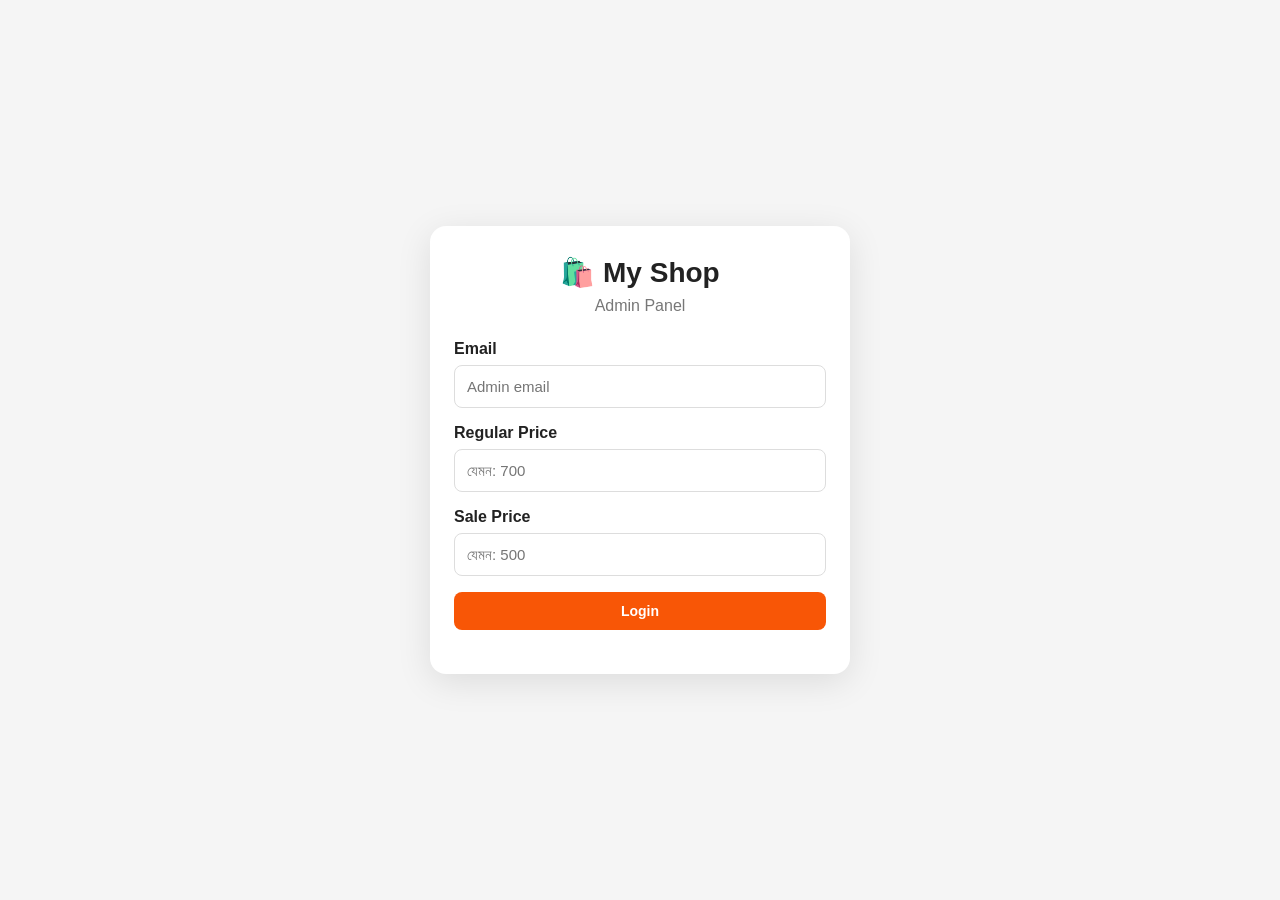
==== commit 8a31392c: "Update admin.html" ====
--- a/admin.html
+++ b/admin.html
@@ -71,7 +71,8 @@
         }
 
         .admin-field input,
-        .admin-field textarea {
+        .admin-field textarea,
+        .admin-field select {
             width: 100%;
             padding: 12px;
             border: 1px solid #ddd;
@@ -82,7 +83,8 @@
         }
 
         .admin-field input:focus,
-        .admin-field textarea:focus {
+        .admin-field textarea:focus,
+        .admin-field select:focus {
             border-color: #f85606;
         }
 
@@ -120,7 +122,6 @@
             color: #d00000;
             font-size: 14px;
         }
-
 
         /* =========================
            DASHBOARD
@@ -164,7 +165,6 @@
             display: flex;
             min-height: calc(100vh - 64px);
         }
-
 
         /* =========================
            SIDEBAR
@@ -198,7 +198,6 @@
             color: #f85606;
         }
 
-
         /* =========================
            MAIN
         ========================= */
@@ -227,7 +226,6 @@
             color: #777;
             font-size: 14px;
         }
-
 
         /* =========================
            STATS
@@ -257,7 +255,6 @@
             font-size: 28px;
             font-weight: 800;
         }
-
 
         /* =========================
            CARD
@@ -275,7 +272,6 @@
             margin: 0 0 18px;
             font-size: 18px;
         }
-
 
         /* =========================
            PRODUCT FORM
@@ -307,6 +303,80 @@
             object-fit: cover;
         }
 
+        /* =========================
+           PAYMENT SETTINGS
+        ========================= */
+
+        .payment-settings {
+            border: 1px solid #ddd;
+            background: #fafafa;
+            border-radius: 12px;
+            padding: 16px;
+            margin-top: 5px;
+        }
+
+        .payment-settings-title {
+            font-size: 16px;
+            font-weight: 800;
+            margin-bottom: 5px;
+        }
+
+        .payment-settings-description {
+            color: #777;
+            font-size: 13px;
+            line-height: 1.5;
+            margin-bottom: 15px;
+        }
+
+        .payment-option {
+            display: flex;
+            align-items: flex-start;
+            gap: 11px;
+            background: #fff;
+            border: 1px solid #e2e2e2;
+            border-radius: 9px;
+            padding: 12px;
+            margin-bottom: 9px;
+            cursor: pointer;
+        }
+
+        .payment-option:last-child {
+            margin-bottom: 0;
+        }
+
+        .payment-option input {
+            width: 18px;
+            height: 18px;
+            margin-top: 2px;
+            accent-color: #f85606;
+            flex-shrink: 0;
+        }
+
+        .payment-option-content {
+            flex: 1;
+        }
+
+        .payment-option-title {
+            font-weight: 800;
+            font-size: 14px;
+            margin-bottom: 3px;
+        }
+
+        .payment-option-description {
+            color: #777;
+            font-size: 12px;
+            line-height: 1.4;
+        }
+
+        .payment-warning {
+            display: none;
+            margin-top: 12px;
+            padding: 10px 12px;
+            border-radius: 8px;
+            background: #fff3cd;
+            color: #856404;
+            font-size: 13px;
+        }
 
         /* =========================
            VARIANTS
@@ -333,6 +403,7 @@
             justify-content: space-between;
             align-items: center;
             margin-bottom: 14px;
+            gap: 10px;
         }
 
         .variant-name {
@@ -347,6 +418,7 @@
             border-radius: 7px;
             cursor: pointer;
             font-weight: 700;
+            white-space: nowrap;
         }
 
         .variant-existing-image {
@@ -412,7 +484,6 @@
             font-weight: 700;
         }
 
-
         /* =========================
            ALERT
         ========================= */
@@ -443,7 +514,6 @@
             background: #e9f3ff;
             color: #15558a;
         }
-
 
         /* =========================
            ADMIN PRODUCTS
@@ -534,7 +604,6 @@
             font-weight: 700;
         }
 
-
         /* =========================
            ORDERS
         ========================= */
@@ -610,6 +679,19 @@
             margin-top: 5px;
         }
 
+        .order-payment {
+            margin-top: 10px;
+            padding: 10px 12px;
+            background: #f8f8f8;
+            border-radius: 8px;
+            font-size: 13px;
+            line-height: 1.6;
+        }
+
+        .order-payment strong {
+            color: #333;
+        }
+
         .order-actions {
             display: flex;
             flex-direction: column;
@@ -645,7 +727,6 @@
             font-weight: 700;
         }
 
-
         /* =========================
            EMPTY / ERROR
         ========================= */
@@ -662,6 +743,30 @@
             color: #c00000;
         }
 
+        /* =========================
+           DASHBOARD QUICK ACTION
+        ========================= */
+
+        .quick-actions {
+            display: grid;
+            grid-template-columns: repeat(2, 1fr);
+            gap: 12px;
+        }
+
+        .quick-action-btn {
+            border: 1px solid #eee;
+            background: #fff;
+            border-radius: 10px;
+            padding: 18px;
+            text-align: left;
+            cursor: pointer;
+            font-weight: 700;
+        }
+
+        .quick-action-btn:hover {
+            border-color: #f85606;
+            background: #fffaf7;
+        }
 
         /* =========================
            MOBILE
@@ -682,7 +787,6 @@
             }
 
         }
-
 
         @media (max-width: 650px) {
 
@@ -763,6 +867,19 @@
                 align-items: flex-start;
             }
 
+            .quick-actions {
+                grid-template-columns: 1fr;
+            }
+
+            .variant-header {
+                flex-direction: column;
+                align-items: stretch;
+            }
+
+            .remove-variant-button {
+                width: 100%;
+            }
+
         }
 
     </style>
@@ -791,7 +908,6 @@
             <div class="login-subtitle">
                 Admin Panel
             </div>
-
 
             <form id="loginForm">
 
@@ -811,23 +927,39 @@
 
                 </div>
 
-
                 <div class="admin-field">
 
-                    <label for="loginPassword">
-                        Password
-                    </label>
-
-                    <input
-                        type="password"
-                        id="loginPassword"
-                        placeholder="Password"
-                        autocomplete="current-password"
-                        required
-                    >
-
-                </div>
-
+    <label for="regularPriceAdmin">
+        Regular Price
+    </label>
+
+    <input
+        type="number"
+        id="regularPriceAdmin"
+        placeholder="যেমন: 700"
+        min="0"
+        step="0.01"
+    >
+
+</div>
+
+
+<div class="admin-field">
+
+    <label for="basePriceAdmin">
+        Sale Price
+    </label>
+
+    <input
+        type="number"
+        id="basePriceAdmin"
+        placeholder="যেমন: 500"
+        min="0"
+        step="0.01"
+        required
+    >
+
+</div>
 
                 <button
                     type="submit"
@@ -840,7 +972,6 @@
 
             </form>
 
-
             <div
                 id="loginMessage"
                 class="login-message"
@@ -851,7 +982,6 @@
     </section>
 
 
-
     <!-- =====================================================
          DASHBOARD
     ====================================================== -->
@@ -861,7 +991,6 @@
         class="admin-dashboard"
     >
 
-
         <!-- HEADER -->
 
         <header class="admin-header">
@@ -869,7 +998,6 @@
             <div class="admin-brand">
                 🛍️ My Shop Admin
             </div>
-
 
             <div class="admin-header-right">
 
@@ -879,6 +1007,7 @@
                 ></span>
 
                 <button
+                    type="button"
                     id="logoutButton"
                     class="admin-btn admin-btn-secondary"
                 >
@@ -890,11 +1019,12 @@
         </header>
 
 
-
         <div class="admin-layout">
 
 
-            <!-- SIDEBAR -->
+            <!-- =================================================
+                 SIDEBAR
+            ================================================== -->
 
             <aside class="admin-sidebar">
 
@@ -906,7 +1036,6 @@
                     📊 Dashboard
                 </button>
 
-
                 <button
                     type="button"
                     class="admin-nav-btn"
@@ -915,7 +1044,6 @@
                     ➕ Add Product
                 </button>
 
-
                 <button
                     type="button"
                     class="admin-nav-btn"
@@ -924,32 +1052,31 @@
                     📦 Products
                 </button>
 
-
                 <button
                     type="button"
                     class="admin-nav-btn"
                     data-section="ordersSectionAdmin"
                 >
-                    🛒 Orders
+                    🧾 Orders
                 </button>
 
             </aside>
 
 
-
-            <!-- MAIN -->
+            <!-- =================================================
+                 MAIN
+            ================================================== -->
 
             <main class="admin-main">
 
 
-                <!-- =========================
+                <!-- =================================================
                      DASHBOARD
-                ========================== -->
+                ================================================== -->
 
                 <section
                     id="dashboardSection"
                     class="admin-section active"
-                    data-section="dashboardSection"
                 >
 
                     <h1 class="admin-page-title">
@@ -957,17 +1084,16 @@
                     </h1>
 
                     <p class="admin-page-subtitle">
-                        আপনার shop-এর overview
+                        My Shop-এর সার্বিক অবস্থা
                     </p>
 
 
                     <div class="admin-stats">
 
-
                         <div class="admin-stat">
 
                             <div class="admin-stat-label">
-                                Total Products
+                                মোট Product
                             </div>
 
                             <div
@@ -983,7 +1109,7 @@
                         <div class="admin-stat">
 
                             <div class="admin-stat-label">
-                                Total Stock
+                                মোট Stock
                             </div>
 
                             <div
@@ -1030,6 +1156,7 @@
                     </div>
 
 
+                    <!-- QUICK ACTIONS -->
 
                     <div class="admin-card">
 
@@ -1037,39 +1164,30 @@
                             Quick Actions
                         </h2>
 
-
-                        <div
-                            style="
-                                display:flex;
-                                gap:10px;
-                                flex-wrap:wrap;
-                            "
-                        >
+                        <div class="quick-actions">
 
                             <button
                                 type="button"
-                                class="admin-btn admin-btn-primary"
+                                class="quick-action-btn"
                                 data-open-section="addProductSection"
                             >
-                                ➕ Add New Product
+                                ➕ নতুন Product যোগ করুন
                             </button>
-
 
                             <button
                                 type="button"
-                                class="admin-btn admin-btn-secondary"
+                                class="quick-action-btn"
                                 data-open-section="productsSectionAdmin"
                             >
-                                📦 Manage Products
+                                📦 সব Product দেখুন
                             </button>
-
 
                             <button
                                 type="button"
-                                class="admin-btn admin-btn-secondary"
+                                class="quick-action-btn"
                                 data-open-section="ordersSectionAdmin"
                             >
-                                🛒 View Orders
+                                🧾 Orders দেখুন
                             </button>
 
                         </div>
@@ -1079,43 +1197,39 @@
                 </section>
 
 
-
-                <!-- =========================
+                <!-- =================================================
                      ADD / EDIT PRODUCT
-                ========================== -->
+                ================================================== -->
 
                 <section
                     id="addProductSection"
                     class="admin-section"
-                    data-section="addProductSection"
                 >
 
-                    <h1 class="admin-page-title">
-                        Add New Product
+                    <h1
+                        id="productFormTitle"
+                        class="admin-page-title"
+                    >
+                        Add Product
                     </h1>
 
                     <p class="admin-page-subtitle">
-                        নতুন Product অথবা পুরোনো Product-এর Stock/Information update করুন
+                        নতুন Product যোগ করুন অথবা আগের Product Edit করুন
                     </p>
 
 
-                    <div
-                        id="productFormAlert"
-                        class="form-alert"
-                    ></div>
-
-
-                    <form id="productForm">
-
-
-                        <!-- PRODUCT INFORMATION -->
-
-                        <div class="admin-card">
-
-                            <h2 class="admin-card-title">
-                                Product Information
-                            </h2>
-
+                    <div class="admin-card">
+
+                        <div
+                            id="productFormAlert"
+                            class="form-alert"
+                        ></div>
+
+
+                        <form id="productForm">
+
+
+                            <!-- PRODUCT BASIC INFORMATION -->
 
                             <div class="product-form-grid">
 
@@ -1123,7 +1237,7 @@
                                 <div class="admin-field">
 
                                     <label for="productNameAdmin">
-                                        Product Name *
+                                        Product Name
                                     </label>
 
                                     <input
@@ -1145,9 +1259,9 @@
                                     <input
                                         type="number"
                                         id="basePriceAdmin"
+                                        placeholder="যেমন: 500"
                                         min="0"
                                         step="0.01"
-                                        placeholder="যেমন: 500"
                                     >
 
                                 </div>
@@ -1166,6 +1280,8 @@
 
                                 </div>
 
+
+                                <!-- MAIN IMAGE -->
 
                                 <div class="admin-field full-field">
 
@@ -1179,7 +1295,6 @@
                                         accept="image/*"
                                     >
 
-
                                     <div
                                         id="mainImagePreview"
                                         class="image-preview"
@@ -1188,64 +1303,140 @@
                                         <img
                                             id="mainImagePreviewImg"
                                             src=""
-                                            alt="Product Preview"
+                                            alt="Main image preview"
                                         >
 
                                     </div>
 
                                 </div>
 
+
+                                <!-- PAYMENT SETTINGS -->
+
+                                <div class="admin-field full-field">
+
+                                    <div class="payment-settings">
+
+                                        <div class="payment-settings-title">
+                                            💳 Payment Methods
+                                        </div>
+
+                                        <div class="payment-settings-description">
+                                            এই Product-এর জন্য Customer কোন কোন Payment Method ব্যবহার করতে পারবে তা নির্বাচন করুন।
+                                        </div>
+
+
+                                        <label class="payment-option">
+
+                                            <input
+                                                type="checkbox"
+                                                id="allowCodAdmin"
+                                                checked
+                                            >
+
+                                            <div class="payment-option-content">
+
+                                                <div class="payment-option-title">
+                                                    💵 Cash on Delivery
+                                                </div>
+
+                                                <div class="payment-option-description">
+                                                    Customer পণ্য হাতে পাওয়ার সময় টাকা দেবে।
+                                                </div>
+
+                                            </div>
+
+                                        </label>
+
+
+                                        <label class="payment-option">
+
+                                            <input
+                                                type="checkbox"
+                                                id="allowAdvanceAdmin"
+                                            >
+
+                                            <div class="payment-option-content">
+
+                                                <div class="payment-option-title">
+                                                    📱 Advance Payment
+                                                </div>
+
+                                                <div class="payment-option-description">
+                                                    Customer bKash অথবা Nagad Send Money করে TrxID দেবে।
+                                                </div>
+
+                                            </div>
+
+                                        </label>
+
+
+                                        <div
+                                            id="paymentWarningAdmin"
+                                            class="payment-warning"
+                                        >
+                                            ⚠️ অন্তত একটি Payment Method নির্বাচন করুন।
+                                        </div>
+
+                                    </div>
+
+                                </div>
+
                             </div>
 
-                        </div>
-
-
-
-                        <!-- VARIANTS -->
-
-                        <div class="admin-card">
-
-                            <div class="variants-header">
-
-                                <h2
-                                    class="admin-card-title"
-                                    style="margin:0;"
-                                >
-                                    Product Variants
-                                </h2>
-
-
-                                <button
-                                    type="button"
-                                    id="addVariantButton"
-                                    class="admin-btn admin-btn-primary"
-                                >
-                                    + Add Variant
-                                </button>
+
+                            <!-- =================================================
+                                 VARIANTS
+                            ================================================== -->
+
+                            <div class="admin-card">
+
+                                <div class="variants-header">
+
+                                    <h2
+                                        class="admin-card-title"
+                                        style="margin:0;"
+                                    >
+                                        Product Variants
+                                    </h2>
+
+                                    <button
+                                        type="button"
+                                        id="addVariantButton"
+                                        class="admin-btn admin-btn-secondary"
+                                    >
+                                        ➕ Add Variant
+                                    </button>
+
+                                </div>
+
+
+                                <div
+                                    id="variantsContainer"
+                                    class="variants-container"
+                                ></div>
 
                             </div>
 
 
-                            <div
-                                id="variantsContainer"
-                            ></div>
-
-                        </div>
-
-
-
-                        <!-- SAVE -->
-
-                        <div class="admin-card">
+                            <!-- FORM ACTIONS -->
 
                             <div
                                 style="
                                     display:flex;
-                                    justify-content:flex-end;
                                     gap:10px;
                                     flex-wrap:wrap;
                                 "
                             >
+
+                                <button
+                                    type="submit"
+                                    id="saveProductButton"
+                                    class="admin-btn admin-btn-primary"
+                                >
+                                    💾 Save Product
+                                </button>
+
 
                                 <button
                                     type="button"
@@ -1255,33 +1446,23 @@
                                     Reset
                                 </button>
 
-
-                                <button
-                                    type="submit"
-                                    id="saveProductButton"
-                                    class="admin-btn admin-btn-primary"
-                                >
-                                    💾 Save Product
-                                </button>
-
                             </div>
 
-                        </div>
-
-                    </form>
+
+                        </form>
+
+                    </div>
 
                 </section>
 
 
-
-                <!-- =========================
+                <!-- =================================================
                      PRODUCTS
-                ========================== -->
+                ================================================== -->
 
                 <section
                     id="productsSectionAdmin"
                     class="admin-section"
-                    data-section="productsSectionAdmin"
                 >
 
                     <h1 class="admin-page-title">
@@ -1289,7 +1470,7 @@
                     </h1>
 
                     <p class="admin-page-subtitle">
-                        Product information এবং Stock manage করুন
+                        আপনার সব Product এখান থেকে Edit করতে পারবেন
                     </p>
 
 
@@ -1311,15 +1492,13 @@
                 </section>
 
 
-
-                <!-- =========================
+                <!-- =================================================
                      ORDERS
-                ========================== -->
+                ================================================== -->
 
                 <section
                     id="ordersSectionAdmin"
                     class="admin-section"
-                    data-section="ordersSectionAdmin"
                 >
 
                     <h1 class="admin-page-title">
@@ -1327,9 +1506,11 @@
                     </h1>
 
                     <p class="admin-page-subtitle">
-                        Customer orders manage করুন
+                        Customer-এর সব Order এখান থেকে পরিচালনা করুন
                     </p>
 
+
+                    <!-- ORDER FILTER -->
 
                     <div class="order-filter-bar">
 
@@ -1341,34 +1522,36 @@
                             All
                         </button>
 
-
                         <button
                             type="button"
                             class="order-filter-btn"
                             data-order-filter="pending"
                         >
-                            ⏳ Pending
+                            Pending
                         </button>
-
 
                         <button
                             type="button"
                             class="order-filter-btn"
                             data-order-filter="completed"
                         >
-                            ✅ Completed
+                            Completed
                         </button>
 
                     </div>
 
 
-                    <div
-                        id="adminOrdersList"
-                        class="orders-list"
-                    >
-
-                        <div class="admin-loading">
-                            Loading orders...
+                    <div class="admin-card">
+
+                        <div
+                            id="adminOrdersList"
+                            class="orders-list"
+                        >
+
+                            <div class="admin-loading">
+                                Loading orders...
+                            </div>
+
                         </div>
 
                     </div>
@@ -1381,7 +1564,6 @@
         </div>
 
     </section>
-
 
 
     <!-- =====================================================
@@ -1394,6 +1576,7 @@
 
     <script src="admin.js"></script>
 
+
 </body>
 
 </html>
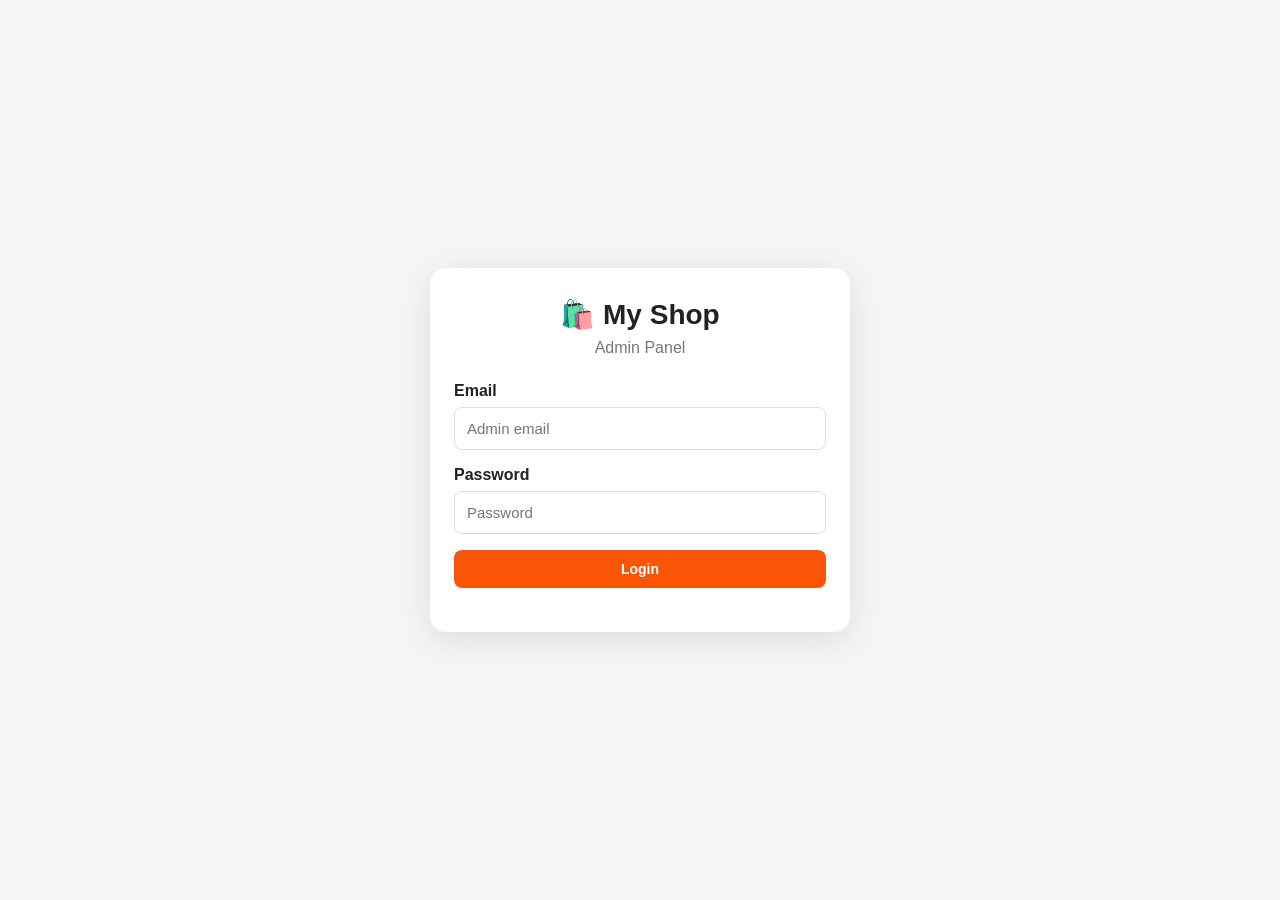
==== commit 2ba328b5: "Update admin.html" ====
--- a/admin.html
+++ b/admin.html
@@ -2,6 +2,7 @@
 <html lang="bn">
 
 <head>
+
     <meta charset="UTF-8">
 
     <meta
@@ -25,6 +26,7 @@
             color: #222;
             font-family: Arial, sans-serif;
         }
+
 
         /* =========================
            LOGIN
@@ -122,6 +124,7 @@
             color: #d00000;
             font-size: 14px;
         }
+
 
         /* =========================
            DASHBOARD
@@ -165,6 +168,7 @@
             display: flex;
             min-height: calc(100vh - 64px);
         }
+
 
         /* =========================
            SIDEBAR
@@ -198,6 +202,7 @@
             color: #f85606;
         }
 
+
         /* =========================
            MAIN
         ========================= */
@@ -226,6 +231,7 @@
             color: #777;
             font-size: 14px;
         }
+
 
         /* =========================
            STATS
@@ -255,6 +261,7 @@
             font-size: 28px;
             font-weight: 800;
         }
+
 
         /* =========================
            CARD
@@ -273,6 +280,7 @@
             font-size: 18px;
         }
 
+
         /* =========================
            PRODUCT FORM
         ========================= */
@@ -285,6 +293,13 @@
 
         .full-field {
             grid-column: 1 / -1;
+        }
+
+        .price-help {
+            display: block;
+            margin-top: 6px;
+            color: #888;
+            font-size: 12px;
         }
 
         .image-preview {
@@ -302,6 +317,7 @@
             height: 100%;
             object-fit: cover;
         }
+
 
         /* =========================
            PAYMENT SETTINGS
@@ -378,6 +394,7 @@
             font-size: 13px;
         }
 
+
         /* =========================
            VARIANTS
         ========================= */
@@ -484,6 +501,7 @@
             font-weight: 700;
         }
 
+
         /* =========================
            ALERT
         ========================= */
@@ -514,6 +532,7 @@
             background: #e9f3ff;
             color: #15558a;
         }
+
 
         /* =========================
            ADMIN PRODUCTS
@@ -575,6 +594,22 @@
             line-height: 1.6;
         }
 
+        .admin-product-price {
+            margin-top: 5px;
+            font-size: 14px;
+        }
+
+        .admin-regular-price {
+            color: #888;
+            text-decoration: line-through;
+            margin-right: 6px;
+        }
+
+        .admin-sale-price {
+            color: #f85606;
+            font-weight: 800;
+        }
+
         .admin-product-status {
             display: inline-block;
             margin-top: 6px;
@@ -604,6 +639,7 @@
             font-weight: 700;
         }
 
+
         /* =========================
            ORDERS
         ========================= */
@@ -727,6 +763,7 @@
             font-weight: 700;
         }
 
+
         /* =========================
            EMPTY / ERROR
         ========================= */
@@ -742,6 +779,7 @@
         .admin-error {
             color: #c00000;
         }
+
 
         /* =========================
            DASHBOARD QUICK ACTION
@@ -768,6 +806,7 @@
             background: #fffaf7;
         }
 
+
         /* =========================
            MOBILE
         ========================= */
@@ -787,6 +826,7 @@
             }
 
         }
+
 
         @media (max-width: 650px) {
 
@@ -909,6 +949,7 @@
                 Admin Panel
             </div>
 
+
             <form id="loginForm">
 
                 <div class="admin-field">
@@ -927,39 +968,23 @@
 
                 </div>
 
+
                 <div class="admin-field">
 
-    <label for="regularPriceAdmin">
-        Regular Price
-    </label>
-
-    <input
-        type="number"
-        id="regularPriceAdmin"
-        placeholder="যেমন: 700"
-        min="0"
-        step="0.01"
-    >
-
-</div>
-
-
-<div class="admin-field">
-
-    <label for="basePriceAdmin">
-        Sale Price
-    </label>
-
-    <input
-        type="number"
-        id="basePriceAdmin"
-        placeholder="যেমন: 500"
-        min="0"
-        step="0.01"
-        required
-    >
-
-</div>
+                    <label for="loginPassword">
+                        Password
+                    </label>
+
+                    <input
+                        type="password"
+                        id="loginPassword"
+                        placeholder="Password"
+                        autocomplete="current-password"
+                        required
+                    >
+
+                </div>
+
 
                 <button
                     type="submit"
@@ -972,6 +997,7 @@
 
             </form>
 
+
             <div
                 id="loginMessage"
                 class="login-message"
@@ -990,6 +1016,7 @@
         id="adminDashboard"
         class="admin-dashboard"
     >
+
 
         <!-- HEADER -->
 
@@ -1036,6 +1063,7 @@
                     📊 Dashboard
                 </button>
 
+
                 <button
                     type="button"
                     class="admin-nav-btn"
@@ -1044,6 +1072,7 @@
                     ➕ Add Product
                 </button>
 
+
                 <button
                     type="button"
                     class="admin-nav-btn"
@@ -1052,6 +1081,7 @@
                     📦 Products
                 </button>
 
+
                 <button
                     type="button"
                     class="admin-nav-btn"
@@ -1090,6 +1120,7 @@
 
                     <div class="admin-stats">
 
+
                         <div class="admin-stat">
 
                             <div class="admin-stat-label">
@@ -1164,7 +1195,9 @@
                             Quick Actions
                         </h2>
 
+
                         <div class="quick-actions">
+
 
                             <button
                                 type="button"
@@ -1174,6 +1207,7 @@
                                 ➕ নতুন Product যোগ করুন
                             </button>
 
+
                             <button
                                 type="button"
                                 class="quick-action-btn"
@@ -1182,6 +1216,7 @@
                                 📦 সব Product দেখুন
                             </button>
 
+
                             <button
                                 type="button"
                                 class="quick-action-btn"
@@ -1190,6 +1225,7 @@
                                 🧾 Orders দেখুন
                             </button>
 
+
                         </div>
 
                     </div>
@@ -1205,6 +1241,7 @@
                     id="addProductSection"
                     class="admin-section"
                 >
+
 
                     <h1
                         id="productFormTitle"
@@ -1213,12 +1250,14 @@
                         Add Product
                     </h1>
 
+
                     <p class="admin-page-subtitle">
                         নতুন Product যোগ করুন অথবা আগের Product Edit করুন
                     </p>
 
 
                     <div class="admin-card">
+
 
                         <div
                             id="productFormAlert"
@@ -1233,6 +1272,8 @@
 
                             <div class="product-form-grid">
 
+
+                                <!-- PRODUCT NAME -->
 
                                 <div class="admin-field">
 
@@ -1250,10 +1291,35 @@
                                 </div>
 
 
+                                <!-- REGULAR PRICE -->
+
                                 <div class="admin-field">
 
+                                    <label for="regularPriceAdmin">
+                                        Regular Price
+                                    </label>
+
+                                    <input
+                                        type="number"
+                                        id="regularPriceAdmin"
+                                        placeholder="যেমন: 700"
+                                        min="0"
+                                        step="0.01"
+                                    >
+
+                                    <span class="price-help">
+                                        Product-এর আসল/আগের দাম
+                                    </span>
+
+                                </div>
+
+
+                                <!-- SALE PRICE -->
+
+                                <div class="admin-field">
+
                                     <label for="basePriceAdmin">
-                                        Base Price
+                                        Sale Price
                                     </label>
 
                                     <input
@@ -1262,10 +1328,17 @@
                                         placeholder="যেমন: 500"
                                         min="0"
                                         step="0.01"
+                                        required
                                     >
 
+                                    <span class="price-help">
+                                        Offer/Discount-এর পর Customer যে দাম দেবে
+                                    </span>
+
                                 </div>
 
+
+                                <!-- DESCRIPTION -->
 
                                 <div class="admin-field full-field">
 
@@ -1275,8 +1348,12 @@
 
                                     <textarea
                                         id="descriptionAdmin"
-                                        placeholder="Product সম্পর্কে বিস্তারিত লিখুন..."
+                                        placeholder="যেমন: High quality cotton fabric, comfortable and stylish..."
                                     ></textarea>
+
+                                    <span class="price-help">
+                                        Customer-এর Product Card-এ ছোট করে এই Description দেখানো হবে।
+                                    </span>
 
                                 </div>
 
@@ -1295,6 +1372,7 @@
                                         accept="image/*"
                                     >
 
+
                                     <div
                                         id="mainImagePreview"
                                         class="image-preview"
@@ -1317,14 +1395,18 @@
 
                                     <div class="payment-settings">
 
+
                                         <div class="payment-settings-title">
                                             💳 Payment Methods
                                         </div>
 
+
                                         <div class="payment-settings-description">
                                             এই Product-এর জন্য Customer কোন কোন Payment Method ব্যবহার করতে পারবে তা নির্বাচন করুন।
                                         </div>
 
+
+                                        <!-- COD -->
 
                                         <label class="payment-option">
 
@@ -1334,6 +1416,7 @@
                                                 checked
                                             >
 
+
                                             <div class="payment-option-content">
 
                                                 <div class="payment-option-title">
@@ -1348,6 +1431,8 @@
 
                                         </label>
 
+
+                                        <!-- ADVANCE -->
 
                                         <label class="payment-option">
 
@@ -1355,6 +1440,7 @@
                                                 type="checkbox"
                                                 id="allowAdvanceAdmin"
                                             >
+
 
                                             <div class="payment-option-content">
 
@@ -1378,9 +1464,11 @@
                                             ⚠️ অন্তত একটি Payment Method নির্বাচন করুন।
                                         </div>
 
+
                                     </div>
 
                                 </div>
+
 
                             </div>
 
@@ -1390,6 +1478,7 @@
                             ================================================== -->
 
                             <div class="admin-card">
+
 
                                 <div class="variants-header">
 
@@ -1399,6 +1488,7 @@
                                     >
                                         Product Variants
                                     </h2>
+
 
                                     <button
                                         type="button"
@@ -1416,6 +1506,7 @@
                                     class="variants-container"
                                 ></div>
 
+
                             </div>
 
 
@@ -1429,6 +1520,7 @@
                                 "
                             >
 
+
                                 <button
                                     type="submit"
                                     id="saveProductButton"
@@ -1446,6 +1538,7 @@
                                     Reset
                                 </button>
 
+
                             </div>
 
 
@@ -1465,16 +1558,19 @@
                     class="admin-section"
                 >
 
+
                     <h1 class="admin-page-title">
                         Products
                     </h1>
 
+
                     <p class="admin-page-subtitle">
                         আপনার সব Product এখান থেকে Edit করতে পারবেন
                     </p>
 
 
                     <div class="admin-card">
+
 
                         <div
                             id="adminProductsList"
@@ -1487,6 +1583,7 @@
 
                         </div>
 
+
                     </div>
 
                 </section>
@@ -1501,10 +1598,12 @@
                     class="admin-section"
                 >
 
+
                     <h1 class="admin-page-title">
                         Orders
                     </h1>
 
+
                     <p class="admin-page-subtitle">
                         Customer-এর সব Order এখান থেকে পরিচালনা করুন
                     </p>
@@ -1513,6 +1612,7 @@
                     <!-- ORDER FILTER -->
 
                     <div class="order-filter-bar">
+
 
                         <button
                             type="button"
@@ -1522,6 +1622,7 @@
                             All
                         </button>
 
+
                         <button
                             type="button"
                             class="order-filter-btn"
@@ -1530,6 +1631,7 @@
                             Pending
                         </button>
 
+
                         <button
                             type="button"
                             class="order-filter-btn"
@@ -1538,10 +1640,12 @@
                             Completed
                         </button>
 
+
                     </div>
 
 
                     <div class="admin-card">
+
 
                         <div
                             id="adminOrdersList"
@@ -1554,6 +1658,7 @@
 
                         </div>
 
+
                     </div>
 
                 </section>
